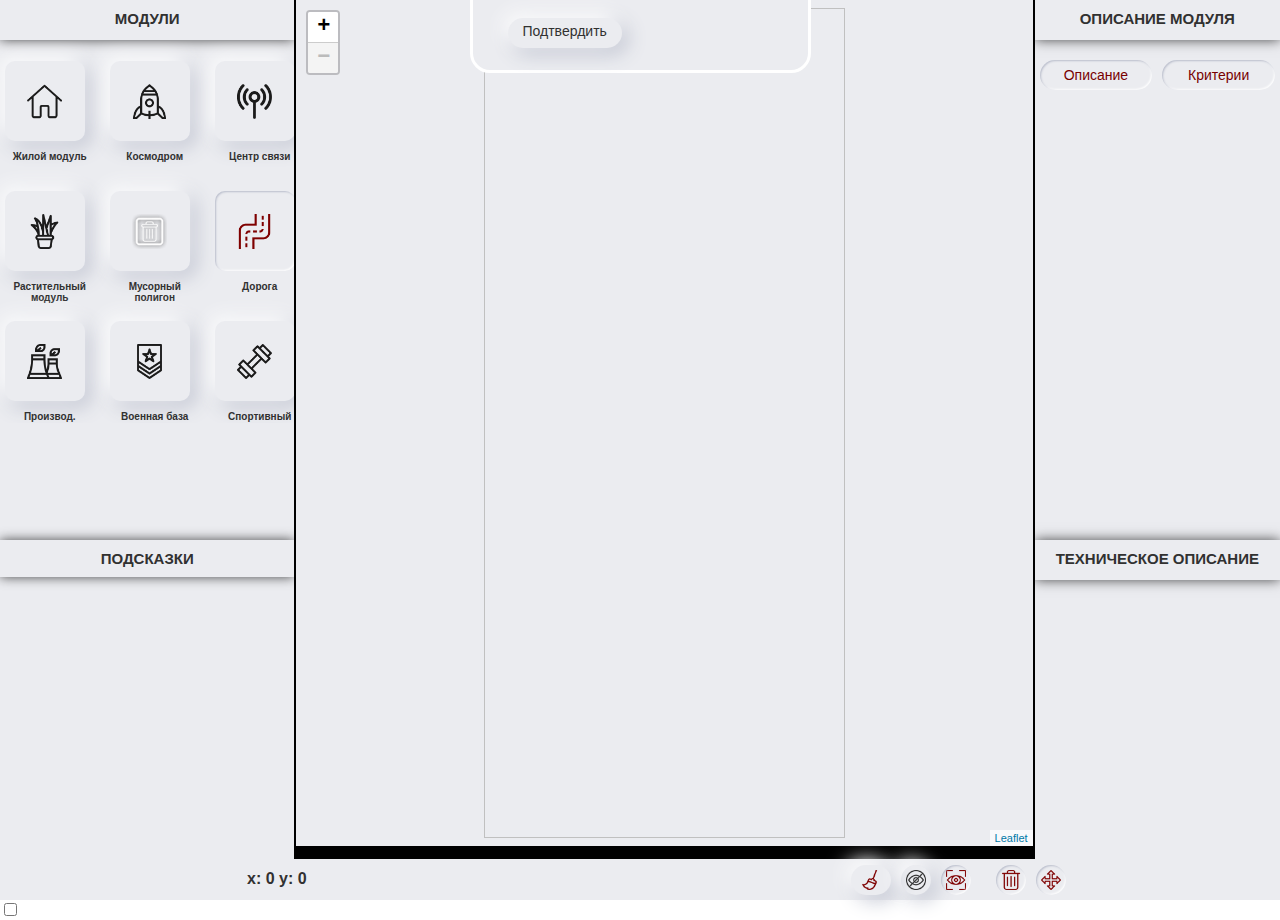
==== system/index.html @ 62ea885d "feat(25): design" ====
<!DOCTYPE html>
<html lang="en">
<head>
    <meta charset="UTF-8">
    <meta name="viewport" content="width=device-width, initial-scale=1.0">
    <title>Excelsior</title>
    <link rel="stylesheet" href="https://fonts.googleapis.com/css?family=Monoton&effect=neon">
    <link rel="stylesheet" href="style.css">
    <link rel="stylesheet" href="lib/leaflet.css"> <!-- css билблиотеки  -->
</head>
<body>
        <!-- Главный контейнер, в него будет обернуто все приложение  -->
        <div class="main_container" id="main_container">
             <!-- Контейнер управляющего блока -->
            <div class="control_panel_block">
                <div class="main_control_block">
                    <h1 class = 'title_block'>Модули</h1>
                    <div class="modules">
                        <div class="blocks_item">
                            
                            <div class='button_module'>
                                <div class="block_module" onclick="select_modul(0)">
                                    <img class = 'img_modul' src="img/модули/1.png">
                                </div>
                                <p class = 'name_module'>Жилой модуль</p>
                            </div>

                            <div class='button_module'>
                                <div class="block_module" onclick="select_modul(1)">
                                    <img class = 'img_modul' src="img/модули/2.png">
                                </div>
                                <p class = 'name_module'>Космодром</p>
                            </div>

                            <div class='button_module'>
                                <div class="block_module" onclick="select_modul(2)">
                                    <img class = 'img_modul' src="img/модули/3.png">
                                </div>
                                <p class = 'name_module'>Центр связи</p>
                            </div>
                        </div>

                        <div class="blocks_item">

                            <div class='button_module'>
                                <div class="block_module" onclick="select_modul(3)" >
                                    <img class = 'img_modul' src="img/модули/4.png">
                                </div>
                                <p class = 'name_module'>Растительный модуль</p>
                            </div>
                            
                            <div class='button_module'>
                                <div class="block_module" onclick="select_modul(4)">
                                    <img class = 'img_modul' src="img/модули/5.png">
                                </div>
                                <p class = 'name_module'>Мусорный полигон</p>
                            </div>

                            <div class='button_module'>
                                <div class="block_block">
                                    <img class = 'block_img_modul' src="img/модули/6.png">
                                </div>
                                <p class = 'name_module'>Дорога</p>
                            </div>

                        </div>

                        <div class="blocks_item">

                            <div class='button_module'>
                                <div class="block_module" onclick="select_modul(6)">
                                    <img class = 'img_modul' src="img/модули/7.png">
                                </div>
                                <p class = 'name_module'>Производ. предприятие</p>
                            </div>

                            <div class='button_module'>
                                <div class="block_module" onclick="select_modul(7)" >
                                    <img class = 'img_modul' src="img/модули/8.png">
                                </div>
                                <p class = 'name_module'>Военная база</p>
                            </div>

                            <div class='button_module'>
                                <div class="block_module" onclick="select_modul(8)">
                                    <img class = 'img_modul' src="img/модули/9.png">
                                </div>
                                <p class = 'name_module'>Спортивный модуль</p>
                            </div>

                        </div>

                        <div class="blocks_item">

                            <div class='button_module'>
                                <div class="block_module" onclick="select_modul(9)">
                                    <img class = 'img_modul' src="img/модули/10.png">              
                                </div>
                                <p class = 'name_module'> Администр.  модуль</p>  
                            </div>

                            <div class='button_module'>
                                <div class="block_module" onclick="select_modul(10)">
                                    <img class = 'img_modul' src="img/модули/11.png">
                                </div>
                                <p class = 'name_module'>Солнечные электростанции</p>
                            </div>

                            <div class='button_module'>
                                <div class="block_module" onclick="select_modul(11)" >
                                    <img class = 'img_modul' src="img/модули/12.png">
                                </div>
                                <p class = 'name_module'>Ремонтная мастерская</p>
                            </div>

                        </div>

                        <div class="blocks_item">

                            <div class='button_module'>
                                <div class="block_module" onclick="select_modul(12)">
                                    <img class = 'img_modul' src="img/модули/13.png">
                                </div>
                                <p class = 'name_module'>Досуговое учреждение</p>
                            </div>

                            <div class='button_module'>
                                <div class="block_block">
                                    <img class = 'block_img_modul' src="img/модули/14.png">
                                </div>
                                <p class = 'name_module'>Карьер</p>
                            </div>

                            <div class='button_module'>
                                <div class="block_module" onclick="select_modul(14)">
                                    <img class = 'img_modul' src="img/модули/15.png">
                                </div>
                                <p class = 'name_module'> Медицинский модуль</p>
                            </div>

                        </div>

                        <div class="blocks_item">

                            <div class='button_module'>
                                <div class="block_module" onclick="select_modul(15)">
                                    <img class = 'img_modul' src="img/модули/16.png">
                                </div>
                                <p class = 'name_module'>Образовательный модуль</p>
                            </div>

                        </div>
                         
                    </div>
                </div>
                <div class="sub_control_block">
                    <h1 class = 'title_block'>Подсказки</h1>
                    <div class="content_sub_control_block">
                        <p id="notices"></p>
                    </div>
                </div>
            </div>
            <!-- Контейнер карты -->
            <div id='obj'></div>
            <div id="map"  onmousemove="getPosition()">
            </div>

             <!-- Контейнер информационного блока -->
            <div class="info_panel_block">
                <div class="main_info_block">
                    <h1 class = 'title_block'>Описание модуля</h1>
                    <!-- Вкладки -->
                    <div class="conteiner">
                        <div class="tab">
                            <button id="tablinks1" class = 'tablinks_active' onclick="tab('one_tab')">Описание</button>
                            <button id="tablinks2" class = 'tablinks_active' onclick="tab('two_tab')">Критерии</button>
                        </div>

                        <!-- Контейнеры вкладок -->  
                        <div id="one_tab" class="tabcontent"></div>
                        
                        <div id="two_tab" class="tabcontent"></div>
                    </div>
            
                </div>
                <div class="sub_info_block">
                    <h1 class = 'title_block'>Техническое описание</h1>
                    <div id = 'content_teh_description'></div>
                </div>
            </div>
            <!--Координаты  -->
    <div class="coords_container">
        <div class="coords_block">
            <p class="coords_item" id="coords_item">
                x: 0 y: 0
            </p>
            <div class = "panel_button">
                <button class = 'button button_clean' onclick="check_moduls()"></button>
                <button id ="button_hide" class = 'button_active' onclick="show_hide('hide')"></button>
                <button id = "button_show" class = 'button_block' onclick="show_hide('show')"></button>
                <div id = "button_to_marker">
                    <button id ="button_delete_modul" class="buttonDMA"></button>
                    <button id = "button_move_modul" class="buttonDMA"></button>
                </div>
            </div>
        </div>
    </div>
</div>

<!-- МОДАЛЬНЫЕ ОКНА -->

<!-- модальное окно на кнопку отчистить -->
<a href="#clean" id='clean_modal'></a>
<div class="modal_windows" id = 'clean' >
</div>

<input type='checkbox' id='checkbox_content_modal_windows'>
<div class="content_modal_windows">
    <p>Вы действительно хотите отчистить все?</p>
      <a href="#"><button class="button" onclick="clean_markers()">Подтвердить</button></a>
      <a href="#" id = 'cancellation_SMW'><button class="button button_close"  onclick="cancellation_SMW(2)"></button></a>
  </div>

<!-- модальное окно на поставить модуль -->
<a href="#select_MW" id='select_modul'></a>
<div class="modal_windows" id = 'select_MW' >
</div>
<input type='checkbox' id='checkbox_mess_SMW'>
<div id="mess_SMW">
    <p class="text_mess_SMW" id ="text_MSMW" ></p>
    <a href="#" id = 'cancellation_SMW'><button class="button button_close" onclick="cancellation_SMW(1)"></button></a>
</div>

<!-- модальное окно на ошибку поставки модуля -->
<input type='checkbox' id='error_put_modul'>
<div id="mess_error_PM">
    <p class="text_mess_SMW" id ="text_error_MSMW"></p>
</div>



    <!-- Подключение скриптов библиотеки (путь скриптов заменить на свой)  -->
    <script language="JavaScript" src="lib/leaflet.js"></script>
    <script language="JavaScript" src="lib/fg.js"></script>
    <!-- Подключение скрипта кнопок модулей  -->
    <script language="JavaScript" src ="js/modules.js"></script>
    <!-- Подключение карты  -->
    <script language="JavaScript" src = "js/include_map.js"></script>
    <!-- Подключение данных модулей  -->
    <script language="JavaScript" src = "js/data.js"></script>
    <!-- Подключение кнопок панели  -->
    <script language="JavaScript" src="js/buttons.js"></script>
    <!-- Подключение функции проверки координатов модуля  -->
    <script language="JavaScript" src="js/check_module_coor.js"></script>

</body>
</html>
---- system/style.css ----
@import url('https://fonts.googleapis.com/css2?family=Open+Sans:wght@300;400;600;700;800&display=swap');
body{
    margin: 0;
    padding: 0;
    overflow: hidden;
}
p
{
    font-family: 'Montserrat', sans-serif;
    color: #313131;
}
::-webkit-scrollbar {
    width: 7px;
}
::-webkit-scrollbar-thumb {
    background-color:#EBECF0;
    box-shadow: -5px -5px 20px #fff,  5px 5px 20px #BABECC;
    border: solid 0.1px rgba(0, 0, 0, 0.089);
}
.main_container{
    overflow: hidden;
    height: 100vh;
    width: 100%;
    background-color:#000000;
    display: flex;

}
.main_control_block, .main_info_block
{
    height: 60vh;
}

.main_control_block, .main_info_block, .sub_info_block, .sub_control_block
{
    width: 100%;
    background-size: cover;
    background: #EBECF0;
}

.control_panel_block{
    height: 94vh;
    width: 23%;
}


#map{
    z-index: 3;
    margin-left: 2px;
    margin-right: 2px;
    height: 94vh;
    width: 60%;
    background-size: cover;
    background-color: #EBECF0;
}

.info_panel_block{
    height: 94vh;
    width: 20%;
}

.sub_info_block
{
    height: 40vh;
}

.title_block{
    font-family: 'Montserrat', sans-serif;
    display: flex;
    flex-direction: column;
    margin: 0px 0px 0px 0px;
    color: #313131;
    width: 100%;
    height: 30px;
    padding-top: 10px;
    text-transform: uppercase;
    font-size: 15px;
    text-align: center;
    background-color: #EBECF0;
    box-shadow: 0px 0px 12px 0px rgba(0,0,0,0.7);
    list-style-type: none;
}


.modules{ 
    display: flex;
    flex-direction: row;
    flex-wrap: wrap;
    justify-content: center;
    width: 100%;
    overflow-x: hidden;
    height: 362px;
    padding-top: 20px;
    margin-top: 1px;
}

.sub_control_block
{
    display: flex;
    flex-direction: column;
    height: 40vh;
}
.content_sub_control_block{
    overflow-x: hidden;
    height: 40vh;
}

.blocks_item{
    width: 100%;
    height: 110px;
    display: flex;
    flex-direction: row;
    justify-content: center;
    align-items: center;
    margin-bottom: 20px;
}

.button_module
{
    display: flex;
    flex-direction: column;
    margin-left: 15px;
}

.block_block,.block_module{
    display: flex;
    flex-direction: column;
    justify-content: center;
    align-items: center;
    height: 80px;
    width: 80px;
    outline: none;
    margin-top: 10px;
    margin-bottom: 10px;
    border: 0;
    outline: 0;
    border-radius: 10px;
    background-color:#EBECF0;
    transition: all 0.2s ease-in-out;
    cursor: pointer;
}

.block_module, .tab_image, .tablinks_block, .button, .button_active, .buttonMA
{
    box-shadow: -5px -5px 20px #fff,  5px 5px 20px #BABECC;
}
.block_module:hover, .tablinks_block:hover , .button:hover, .button_active:hover, .buttonMA:hover
{
    box-shadow: -2px -2px 5px #fff, 2px 2px 5px #BABECC;
}
.block_module:active, .button:active, .block_block, .tablinks_active,#mess_error_PM, #mess_SMW, .button_block,.buttonDMA,.buttonMA:active
{
    box-shadow: inset 1px 1px 2px #BABECC, inset -1px -1px 2px #fff;
}
.block_module:hover .img_modul,.block_module:active .img_modul{
    filter: grayscale(0%);
    -webkit-filter: grayscale(0%); 
}
.img_modul{
    filter: grayscale(100%);
    -webkit-filter: grayscale(100%); 
}
.block_img_modul, .img_modul
{
    width: 35px;
}
.name_module{
    text-align: center;
    font-size: 10px;
    font-weight: 600;
    margin-top: 0px;
    margin-bottom: 0px;
    padding-left: 5px;
    padding-right: 5px;
    width: 80px;
    height: 30px;
}

.conteiner
{
    display: flex;
    flex-direction: column;
}
.tab {
    display: flex;
    flex-direction: row;
}

.tablinks_block:hover, .tablinks_active, .button:active, .button:hover
{
    color:#780000;
}

.tab > button {
    border-radius: 20px;
    background-color:#EBECF0;
    cursor: pointer;

    text-align: center;
    font-size: 14px;
    font-weight: 500;
    font-family: 'Montserrat', sans-serif;
    width: 50%;
    height: 30px;
    float: left;
    border: none;
    outline: none;
    margin: 20px 5px 0px 5px;
}


.tab_text
{
    margin-left: 25px;
    text-align: left;
    font-size: 15px;
}

#text_content_teh_description, #notices
{
    overflow-y:scroll;
    overflow-x:hidden;
    text-align: left;
    padding: 6px 14px 0px 35px;
    border-top: none;
    text-align: left;
    font-size: 15px;
    font-weight: 400;
    font-family: 'Montserrat', sans-serif;
    color: #313131;
}
.tabcontent{
    overflow-y:scroll;
    overflow-x:hidden;
    text-align: left;
    display: none;
    padding: 20px 12px;
    text-align: center;
    height: 302px;
}
.tab_image
{
    padding: 20px 20px 20px 20px;
    border-radius: 10px;
    height: 120px;
    width: 170px;
}


.coords_container{
    position: absolute;
    bottom: 0px;
    height: 10vh;
    width: 100%;
    display: flex;
    flex-direction: column;
    justify-content: flex-end;
    align-items: center;
    z-index: 5;
    margin: auto;
}
.coords_block{
    padding-top: 0px;
    height: 41px;
    width: 869px;
    margin-left: 43px;
    background-color: #EBECF0;
    display: flex;
    justify-content: space-between;
    align-items: center;
    
}
.coords_item{
    padding-top: 10px;
    padding-left: 20px;
    height: 30px;
    width: 400px;
    text-align: left;
    font-family: 'Montserrat', sans-serif;
    color: #313131;
    font-weight: 600;
}

.button, #button_show, #button_hide,#button_delete_modul, #button_move_modul
{
    border-radius: 20px;
    background-color:#EBECF0;
    cursor: pointer;
    font-size: 14px;
    font-weight: 500;
    font-family: 'Montserrat', sans-serif;
    color: #313131;
    height: 30px;
    float: left;
    border: none;
    outline: none;
    display: flex;
    margin-right: 10px;
    padding: 5px 15px 5px 15px;
    background-color: #EBECF0;
}

.button_clean
{
    width: 40px;
    background: url('img/иконки/clean.png') no-repeat center;
    background-size: 20px 20px;
    background-color: #EBECF0;
}

#button_show
{
    background: url('img/иконки/show.png') no-repeat center;
    background-size: 20px 20px;
}

#button_hide
{
    background: url('img/иконки/hide_black.png') no-repeat center;
    background-size: 20px 20px;
}

#button_delete_modul
{
    background: url('img/иконки/delete.png') no-repeat center;
    background-size: 20px 20px;
}

#button_move_modul
{
    background: url('img/иконки/move.png') no-repeat center;
    background-size: 20px 20px;
}

.panel_button
{
    display: flex;
    flex-direction: row;
    margin-right: 20px;
}
#button_to_marker
{
    margin-left: 15px;
}

.modal_windows 
{
    background: rgba(102, 102, 102, 0.5);
    width: 100%;
    height: 100%;
    position: absolute;
    top: 0;
    left: 0;
    display: none;
}
#clean
{
    z-index: 4;
}
#select_MW
{
    z-index: 2;
}

.content_modal_windows 
{
    width: 300px;
    height: 120px;
    text-align: left;
    padding-top: 20px;
    border: 3px solid white;
    border-radius: 20px;
    background-color: #EBECF0;
    position: absolute;
    top: -900px;
    right: 0;
    bottom: 0;
    left: 0;
    margin: auto;
    font-family: 'Montserrat', sans-serif;
    color: #313131;
    font-weight: 500;
    padding-left: 35px;
    display: block;
    z-index: 4;
    transition: top 0.5s cubic-bezier(0, 0, 1, 1) 0ms;
}

#checkbox_content_modal_windows:checked + .content_modal_windows
{
    top: 0px;
}

#mess_error_PM
{
    width: 240px;
    padding: 10px;
    position: absolute;
    top:-90px;
    right: 630px;
}
#error_put_modul,#checkbox_mess_SMW,.box-pointer-hidden, #checkbox_content_modal_window
{
    display: none;
}

.text_mess_SMW
{
    padding-left: 15px;
    font-weight: 500;
    width: 230px;
}

#mess_SMW, #mess_error_PM
{
    border-radius: 20px;
    z-index: 4;
    height: 60px;
    text-align: left;
    padding: 10px;
    background-color: #EBECF0;
    font-family: 'Montserrat', sans-serif;
    color: #313131;
    font-size: 12px;
    display: block;
    transition: top 0.5s cubic-bezier(0, 0, 1, 1) 0ms;
}

#mess_SMW
{
    width: 300px;
    position: absolute;
    top:-90px;
    right: 300px;
}
.button_close
{
    width: 15px;
    background: url('img/иконки/close.png') no-repeat center;
    background-size: 10px 10px;
    background-color: #EBECF0;
}

#checkbox_mess_SMW:checked +  #mess_SMW, #error_put_modul:checked +  #mess_error_PM{
    top: 10px;
} 

#cancellation_SMW
{
    position: absolute;
    right: 0px;
    top:7px;
}

.modal_windows:target 
{
    display: block;
}


.box-pointer {
    position: absolute;
    z-index: 4;
    width: 50px;
}

.btn_modul
{
    float: right;
}
---- system/lib/leaflet.css ----
/* required styles */

.leaflet-pane,
.leaflet-tile,
.leaflet-marker-icon,
.leaflet-marker-shadow,
.leaflet-tile-container,
.leaflet-pane > svg,
.leaflet-pane > canvas,
.leaflet-zoom-box,
.leaflet-image-layer,
.leaflet-layer {
	position: absolute;
	left: 0;
	top: 0;
	}
.leaflet-container {
	overflow: hidden;
	}
.leaflet-tile,
.leaflet-marker-icon,
.leaflet-marker-shadow {
	-webkit-user-select: none;
	   -moz-user-select: none;
	        user-select: none;
	  -webkit-user-drag: none;
	}
/* Prevents IE11 from highlighting tiles in blue */
.leaflet-tile::selection {
	background: transparent;
}
/* Safari renders non-retina tile on retina better with this, but Chrome is worse */
.leaflet-safari .leaflet-tile {
	image-rendering: -webkit-optimize-contrast;
	}
/* hack that prevents hw layers "stretching" when loading new tiles */
.leaflet-safari .leaflet-tile-container {
	width: 1600px;
	height: 1600px;
	-webkit-transform-origin: 0 0;
	}
.leaflet-marker-icon,
.leaflet-marker-shadow {
	display: block;
	}
/* .leaflet-container svg: reset svg max-width decleration shipped in Joomla! (joomla.org) 3.x */
/* .leaflet-container img: map is broken in FF if you have max-width: 100% on tiles */
.leaflet-container .leaflet-overlay-pane svg,
.leaflet-container .leaflet-marker-pane img,
.leaflet-container .leaflet-shadow-pane img,
.leaflet-container .leaflet-tile-pane img,
.leaflet-container img.leaflet-image-layer,
.leaflet-container .leaflet-tile {
	max-width: none !important;
	max-height: none !important;
	}

.leaflet-container.leaflet-touch-zoom {
	-ms-touch-action: pan-x pan-y;
	touch-action: pan-x pan-y;
	}
.leaflet-container.leaflet-touch-drag {
	-ms-touch-action: pinch-zoom;
	/* Fallback for FF which doesn't support pinch-zoom */
	touch-action: none;
	touch-action: pinch-zoom;
}
.leaflet-container.leaflet-touch-drag.leaflet-touch-zoom {
	-ms-touch-action: none;
	touch-action: none;
}
.leaflet-container {
	-webkit-tap-highlight-color: transparent;
}
.leaflet-container a {
	-webkit-tap-highlight-color: rgba(51, 181, 229, 0.4);
}
.leaflet-tile {
	filter: inherit;
	visibility: hidden;
	}
.leaflet-tile-loaded {
	visibility: inherit;
	}
.leaflet-zoom-box {
	width: 0;
	height: 0;
	-moz-box-sizing: border-box;
	     box-sizing: border-box;
	z-index: 800;
	}
/* workaround for https://bugzilla.mozilla.org/show_bug.cgi?id=888319 */
.leaflet-overlay-pane svg {
	-moz-user-select: none;
	}

.leaflet-pane         { z-index: 400; }

.leaflet-tile-pane    { z-index: 200; }
.leaflet-overlay-pane { z-index: 400; }
.leaflet-shadow-pane  { z-index: 500; }
.leaflet-marker-pane  { z-index: 600; }
.leaflet-tooltip-pane   { z-index: 650; }
.leaflet-popup-pane   { z-index: 700; }

.leaflet-map-pane canvas { z-index: 100; }
.leaflet-map-pane svg    { z-index: 200; }

.leaflet-vml-shape {
	width: 1px;
	height: 1px;
	}
.lvml {
	behavior: url(#default#VML);
	display: inline-block;
	position: absolute;
	}


/* control positioning */

.leaflet-control {
	position: relative;
	z-index: 800;
	pointer-events: visiblePainted; /* IE 9-10 doesn't have auto */
	pointer-events: auto;
	}
.leaflet-top,
.leaflet-bottom {
	position: absolute;
	z-index: 1000;
	pointer-events: none;
	}
.leaflet-top {
	top: 0;
	}
.leaflet-right {
	right: 0;
	}
.leaflet-bottom {
	bottom: 0;
	}
.leaflet-left {
	left: 0;
	}
.leaflet-control {
	float: left;
	clear: both;
	}
.leaflet-right .leaflet-control {
	float: right;
	}
.leaflet-top .leaflet-control {
	margin-top: 10px;
	}
.leaflet-bottom .leaflet-control {
	margin-bottom: 10px;
	}
.leaflet-left .leaflet-control {
	margin-left: 10px;
	}
.leaflet-right .leaflet-control {
	margin-right: 10px;
	}


/* zoom and fade animations */

.leaflet-fade-anim .leaflet-tile {
	will-change: opacity;
	}
.leaflet-fade-anim .leaflet-popup {
	opacity: 0;
	-webkit-transition: opacity 0.2s linear;
	   -moz-transition: opacity 0.2s linear;
	        transition: opacity 0.2s linear;
	}
.leaflet-fade-anim .leaflet-map-pane .leaflet-popup {
	opacity: 1;
	}
.leaflet-zoom-animated {
	-webkit-transform-origin: 0 0;
	    -ms-transform-origin: 0 0;
	        transform-origin: 0 0;
	}
.leaflet-zoom-anim .leaflet-zoom-animated {
	will-change: transform;
	}
.leaflet-zoom-anim .leaflet-zoom-animated {
	-webkit-transition: -webkit-transform 0.25s cubic-bezier(0,0,0.25,1);
	   -moz-transition:    -moz-transform 0.25s cubic-bezier(0,0,0.25,1);
	        transition:         transform 0.25s cubic-bezier(0,0,0.25,1);
	}
.leaflet-zoom-anim .leaflet-tile,
.leaflet-pan-anim .leaflet-tile {
	-webkit-transition: none;
	   -moz-transition: none;
	        transition: none;
	}

.leaflet-zoom-anim .leaflet-zoom-hide {
	visibility: hidden;
	}


/* cursors */

.leaflet-interactive {
	cursor: pointer;
	}
.leaflet-grab {
	cursor: -webkit-grab;
	cursor:    -moz-grab;
	cursor:         grab;
	}
.leaflet-crosshair,
.leaflet-crosshair .leaflet-interactive {
	cursor: crosshair;
	}
.leaflet-popup-pane,
.leaflet-control {
	cursor: auto;
	}
.leaflet-dragging .leaflet-grab,
.leaflet-dragging .leaflet-grab .leaflet-interactive,
.leaflet-dragging .leaflet-marker-draggable {
	cursor: move;
	cursor: -webkit-grabbing;
	cursor:    -moz-grabbing;
	cursor:         grabbing;
	}

/* marker & overlays interactivity */
.leaflet-marker-icon,
.leaflet-marker-shadow,
.leaflet-image-layer,
.leaflet-pane > svg path,
.leaflet-tile-container {
	pointer-events: none;
	}

.leaflet-marker-icon.leaflet-interactive,
.leaflet-image-layer.leaflet-interactive,
.leaflet-pane > svg path.leaflet-interactive,
svg.leaflet-image-layer.leaflet-interactive path {
	pointer-events: visiblePainted; /* IE 9-10 doesn't have auto */
	pointer-events: auto;
	}

/* visual tweaks */

.leaflet-container {
	background: #ddd;
	outline: 0;
	}
.leaflet-container a {
	color: #0078A8;
	}
.leaflet-container a.leaflet-active {
	outline: 2px solid orange;
	}
.leaflet-zoom-box {
	border: 2px dotted #38f;
	background: rgba(255,255,255,0.5);
	}


/* general typography */
.leaflet-container {
	font: 12px/1.5 "Helvetica Neue", Arial, Helvetica, sans-serif;
	}


/* general toolbar styles */

.leaflet-bar {
	box-shadow: 0 1px 5px rgba(0,0,0,0.65);
	border-radius: 4px;
	}
.leaflet-bar a,
.leaflet-bar a:hover {
	background-color: #fff;
	border-bottom: 1px solid #ccc;
	width: 26px;
	height: 26px;
	line-height: 26px;
	display: block;
	text-align: center;
	text-decoration: none;
	color: black;
	}
.leaflet-bar a,
.leaflet-control-layers-toggle {
	background-position: 50% 50%;
	background-repeat: no-repeat;
	display: block;
	}
.leaflet-bar a:hover {
	background-color: #f4f4f4;
	}
.leaflet-bar a:first-child {
	border-top-left-radius: 4px;
	border-top-right-radius: 4px;
	}
.leaflet-bar a:last-child {
	border-bottom-left-radius: 4px;
	border-bottom-right-radius: 4px;
	border-bottom: none;
	}
.leaflet-bar a.leaflet-disabled {
	cursor: default;
	background-color: #f4f4f4;
	color: #bbb;
	}

.leaflet-touch .leaflet-bar a {
	width: 30px;
	height: 30px;
	line-height: 30px;
	}
.leaflet-touch .leaflet-bar a:first-child {
	border-top-left-radius: 2px;
	border-top-right-radius: 2px;
	}
.leaflet-touch .leaflet-bar a:last-child {
	border-bottom-left-radius: 2px;
	border-bottom-right-radius: 2px;
	}

/* zoom control */

.leaflet-control-zoom-in,
.leaflet-control-zoom-out {
	font: bold 18px 'Lucida Console', Monaco, monospace;
	text-indent: 1px;
	}

.leaflet-touch .leaflet-control-zoom-in, .leaflet-touch .leaflet-control-zoom-out  {
	font-size: 22px;
	}


/* layers control */

.leaflet-control-layers {
	box-shadow: 0 1px 5px rgba(0,0,0,0.4);
	background: #fff;
	border-radius: 5px;
	}
.leaflet-control-layers-toggle {
	background-image: url(images/layers.png);
	width: 36px;
	height: 36px;
	}
.leaflet-retina .leaflet-control-layers-toggle {
	background-image: url(images/layers-2x.png);
	background-size: 26px 26px;
	}
.leaflet-touch .leaflet-control-layers-toggle {
	width: 44px;
	height: 44px;
	}
.leaflet-control-layers .leaflet-control-layers-list,
.leaflet-control-layers-expanded .leaflet-control-layers-toggle {
	display: none;
	}
.leaflet-control-layers-expanded .leaflet-control-layers-list {
	display: block;
	position: relative;
	}
.leaflet-control-layers-expanded {
	padding: 6px 10px 6px 6px;
	color: #333;
	background: #fff;
	}
.leaflet-control-layers-scrollbar {
	overflow-y: scroll;
	overflow-x: hidden;
	padding-right: 5px;
	}
.leaflet-control-layers-selector {
	margin-top: 2px;
	position: relative;
	top: 1px;
	}
.leaflet-control-layers label {
	display: block;
	}
.leaflet-control-layers-separator {
	height: 0;
	border-top: 1px solid #ddd;
	margin: 5px -10px 5px -6px;
	}

/* Default icon URLs */
.leaflet-default-icon-path {
	background-image: url(images/marker-icon.png);
	}


/* attribution and scale controls */

.leaflet-container .leaflet-control-attribution {
	background: #fff;
	background: rgba(255, 255, 255, 0.7);
	margin: 0;
	}
.leaflet-control-attribution,
.leaflet-control-scale-line {
	padding: 0 5px;
	color: #333;
	}
.leaflet-control-attribution a {
	text-decoration: none;
	}
.leaflet-control-attribution a:hover {
	text-decoration: underline;
	}
.leaflet-container .leaflet-control-attribution,
.leaflet-container .leaflet-control-scale {
	font-size: 11px;
	}
.leaflet-left .leaflet-control-scale {
	margin-left: 5px;
	}
.leaflet-bottom .leaflet-control-scale {
	margin-bottom: 5px;
	}
.leaflet-control-scale-line {
	border: 2px solid #777;
	border-top: none;
	line-height: 1.1;
	padding: 2px 5px 1px;
	font-size: 11px;
	white-space: nowrap;
	overflow: hidden;
	-moz-box-sizing: border-box;
	     box-sizing: border-box;

	background: #fff;
	background: rgba(255, 255, 255, 0.5);
	}
.leaflet-control-scale-line:not(:first-child) {
	border-top: 2px solid #777;
	border-bottom: none;
	margin-top: -2px;
	}
.leaflet-control-scale-line:not(:first-child):not(:last-child) {
	border-bottom: 2px solid #777;
	}

.leaflet-touch .leaflet-control-attribution,
.leaflet-touch .leaflet-control-layers,
.leaflet-touch .leaflet-bar {
	box-shadow: none;
	}
.leaflet-touch .leaflet-control-layers,
.leaflet-touch .leaflet-bar {
	border: 2px solid rgba(0,0,0,0.2);
	background-clip: padding-box;
	}


/* popup */

.leaflet-popup {
	position: absolute;
	text-align: center;
	margin-bottom: 20px;
	}
.leaflet-popup-content-wrapper {
	padding: 1px;
	text-align: left;
	border-radius: 12px;
	}
.leaflet-popup-content {
	margin: 13px 19px;
	line-height: 1.4;
	}
.leaflet-popup-content p {
	margin: 18px 0;
	}
.leaflet-popup-tip-container {
	width: 40px;
	height: 20px;
	position: absolute;
	left: 50%;
	margin-left: -20px;
	overflow: hidden;
	pointer-events: none;
	}
.leaflet-popup-tip {
	width: 17px;
	height: 17px;
	padding: 1px;

	margin: -10px auto 0;

	-webkit-transform: rotate(45deg);
	   -moz-transform: rotate(45deg);
	    -ms-transform: rotate(45deg);
	        transform: rotate(45deg);
	}
.leaflet-popup-content-wrapper,
.leaflet-popup-tip {
	background: white;
	color: #333;
	box-shadow: 0 3px 14px rgba(0,0,0,0.4);
	}
.leaflet-container a.leaflet-popup-close-button {
	position: absolute;
	top: 0;
	right: 0;
	padding: 4px 4px 0 0;
	border: none;
	text-align: center;
	width: 18px;
	height: 14px;
	font: 16px/14px Tahoma, Verdana, sans-serif;
	color: #c3c3c3;
	text-decoration: none;
	font-weight: bold;
	background: transparent;
	}
.leaflet-container a.leaflet-popup-close-button:hover {
	color: #999;
	}
.leaflet-popup-scrolled {
	overflow: auto;
	border-bottom: 1px solid #ddd;
	border-top: 1px solid #ddd;
	}

.leaflet-oldie .leaflet-popup-content-wrapper {
	-ms-zoom: 1;
	}
.leaflet-oldie .leaflet-popup-tip {
	width: 24px;
	margin: 0 auto;

	-ms-filter: "progid:DXImageTransform.Microsoft.Matrix(M11=0.70710678, M12=0.70710678, M21=-0.70710678, M22=0.70710678)";
	filter: progid:DXImageTransform.Microsoft.Matrix(M11=0.70710678, M12=0.70710678, M21=-0.70710678, M22=0.70710678);
	}
.leaflet-oldie .leaflet-popup-tip-container {
	margin-top: -1px;
	}

.leaflet-oldie .leaflet-control-zoom,
.leaflet-oldie .leaflet-control-layers,
.leaflet-oldie .leaflet-popup-content-wrapper,
.leaflet-oldie .leaflet-popup-tip {
	border: 1px solid #999;
	}


/* div icon */

.leaflet-div-icon {
	background: #fff;
	border: 1px solid #666;
	}


/* Tooltip */
/* Base styles for the element that has a tooltip */
.leaflet-tooltip {
	position: absolute;
	padding: 6px;
	background-color: #fff;
	border: 1px solid #fff;
	border-radius: 3px;
	color: #222;
	white-space: nowrap;
	-webkit-user-select: none;
	-moz-user-select: none;
	-ms-user-select: none;
	user-select: none;
	pointer-events: none;
	box-shadow: 0 1px 3px rgba(0,0,0,0.4);
	}
.leaflet-tooltip.leaflet-clickable {
	cursor: pointer;
	pointer-events: auto;
	}
.leaflet-tooltip-top:before,
.leaflet-tooltip-bottom:before,
.leaflet-tooltip-left:before,
.leaflet-tooltip-right:before {
	position: absolute;
	pointer-events: none;
	border: 6px solid transparent;
	background: transparent;
	content: "";
	}

/* Directions */

.leaflet-tooltip-bottom {
	margin-top: 6px;
}
.leaflet-tooltip-top {
	margin-top: -6px;
}
.leaflet-tooltip-bottom:before,
.leaflet-tooltip-top:before {
	left: 50%;
	margin-left: -6px;
	}
.leaflet-tooltip-top:before {
	bottom: 0;
	margin-bottom: -12px;
	border-top-color: #fff;
	}
.leaflet-tooltip-bottom:before {
	top: 0;
	margin-top: -12px;
	margin-left: -6px;
	border-bottom-color: #fff;
	}
.leaflet-tooltip-left {
	margin-left: -6px;
}
.leaflet-tooltip-right {
	margin-left: 6px;
}
.leaflet-tooltip-left:before,
.leaflet-tooltip-right:before {
	top: 50%;
	margin-top: -6px;
	}
.leaflet-tooltip-left:before {
	right: 0;
	margin-right: -12px;
	border-left-color: #fff;
	}
.leaflet-tooltip-right:before {
	left: 0;
	margin-left: -12px;
	border-right-color: #fff;
	}
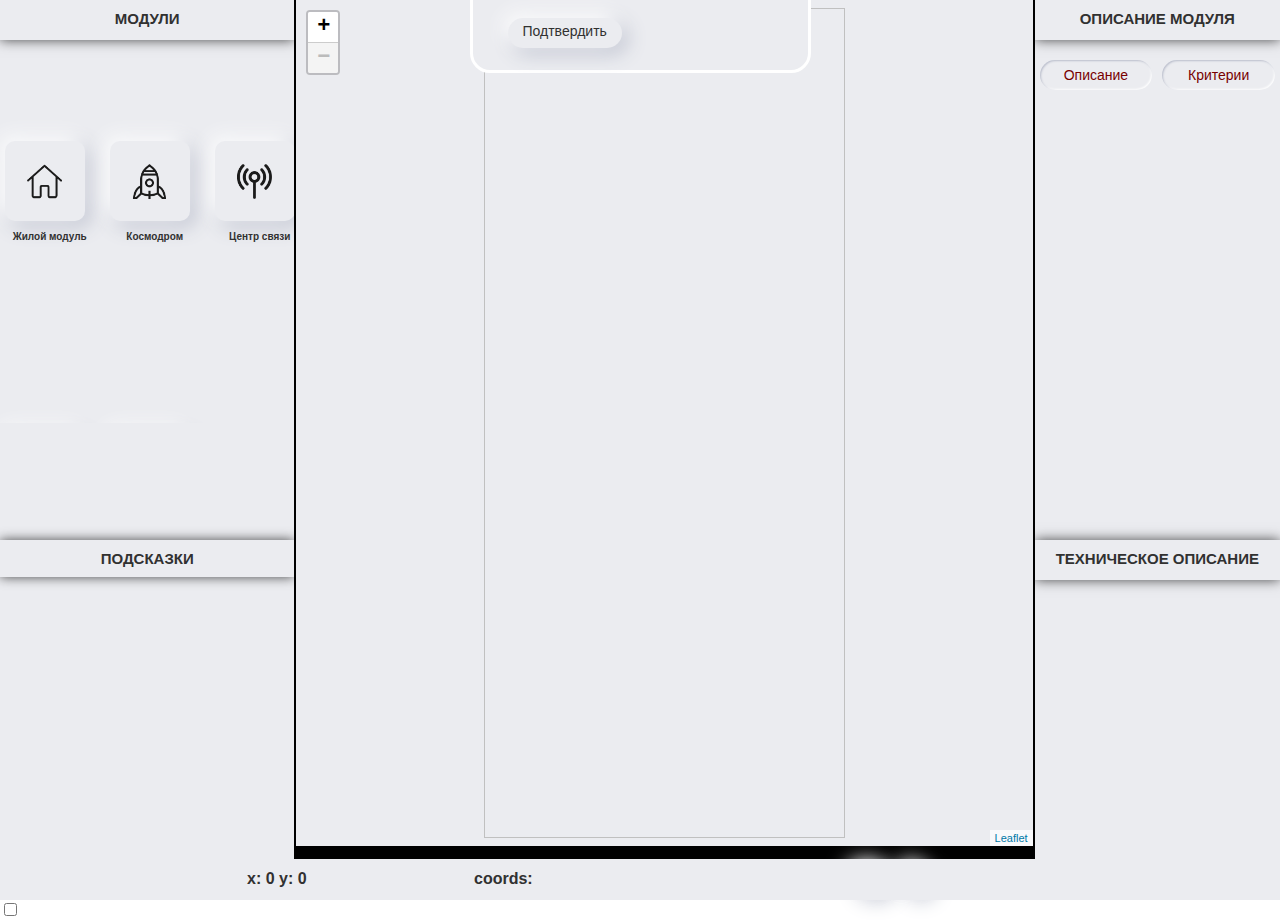
==== commit dc258ae7: "Merge feat25_prototype." ====
--- a/system/index.html
+++ b/system/index.html
@@ -181,7 +181,6 @@
                         
                         <div id="two_tab" class="tabcontent"></div>
                     </div>
-            
                 </div>
                 <div class="sub_info_block">
                     <h1 class = 'title_block'>Техническое описание</h1>
@@ -203,6 +202,14 @@
                     <button id = "button_move_modul" class="buttonDMA"></button>
                 </div>
             </div>
+            <!--Координаты  -->
+    <div class="coords_container">
+        <div class="coords_block">
+            <p class="coords_item" id="coords_item">
+                coords: 
+            </p>
+        </div>
+    </div>
         </div>
     </div>
 </div>
@@ -252,6 +259,5 @@
     <script language="JavaScript" src="js/buttons.js"></script>
     <!-- Подключение функции проверки координатов модуля  -->
     <script language="JavaScript" src="js/check_module_coor.js"></script>
-
 </body>
 </html>--- a/system/style.css
+++ b/system/style.css
@@ -41,7 +41,6 @@
     height: 94vh;
     width: 23%;
 }
-
 
 #map{
     z-index: 3;
@@ -52,10 +51,10 @@
     background-size: cover;
     background-color: #EBECF0;
 }
-
 .info_panel_block{
     height: 94vh;
     width: 20%;
+    border-radius: 30px;
 }
 
 .sub_info_block
@@ -138,6 +137,15 @@
     transition: all 0.2s ease-in-out;
     cursor: pointer;
 }
+.blocks_item{
+    width: 100%;
+    height: 30vh;
+    display: flex;
+    flex-direction: row;
+    justify-content: center;
+    align-items: center;
+}
+
 
 .block_module, .tab_image, .tablinks_block, .button, .button_active, .buttonMA
 {
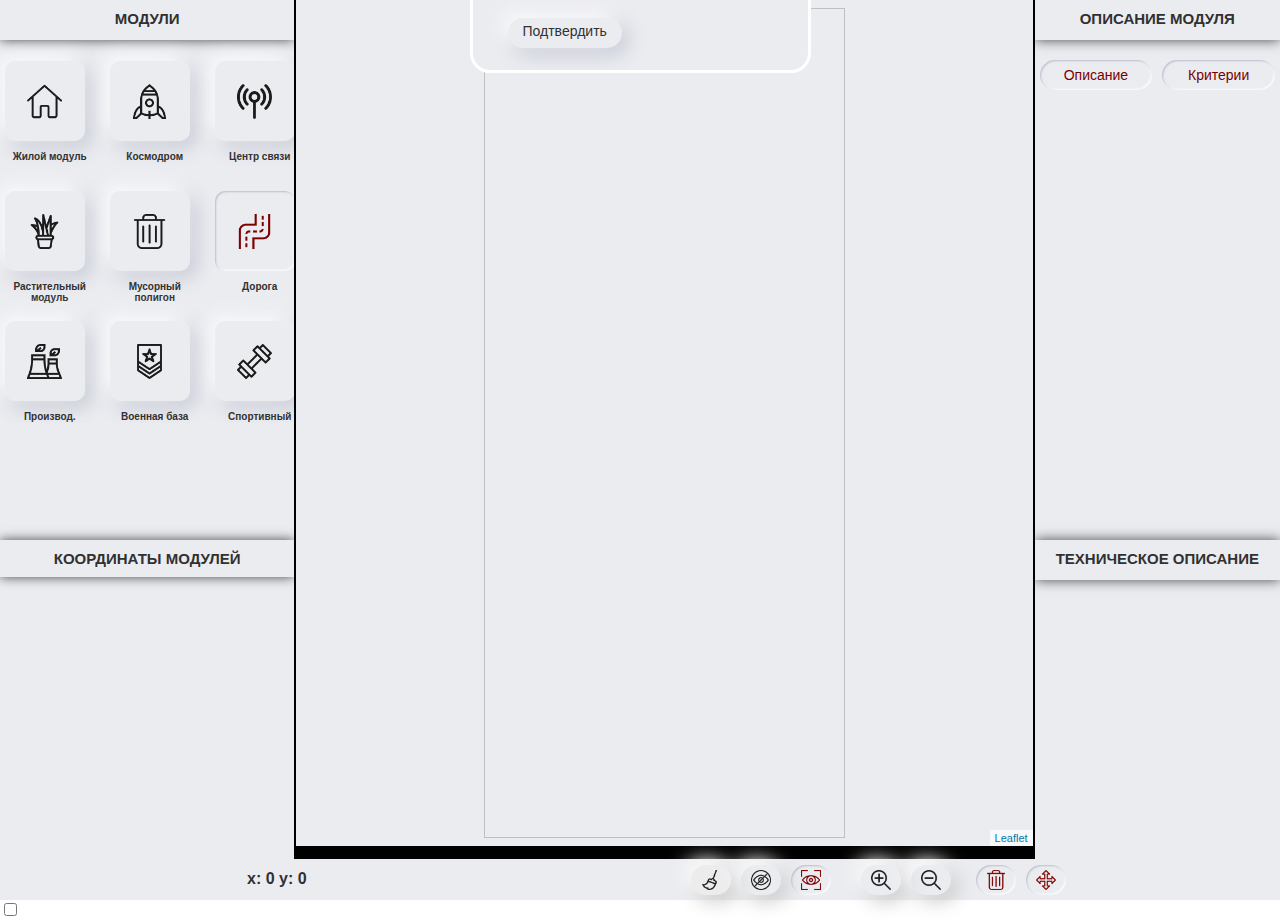
==== commit 3fc8d4e1: "hotfix" ====
--- a/system/index.html
+++ b/system/index.html
@@ -154,7 +154,7 @@
                     </div>
                 </div>
                 <div class="sub_control_block">
-                    <h1 class = 'title_block'>Подсказки</h1>
+                    <h1 class = 'title_block'>Координаты модулей</h1>
                     <div class="content_sub_control_block">
                         <p id="notices"></p>
                     </div>
@@ -181,6 +181,7 @@
                         
                         <div id="two_tab" class="tabcontent"></div>
                     </div>
+            
                 </div>
                 <div class="sub_info_block">
                     <h1 class = 'title_block'>Техническое описание</h1>
@@ -194,22 +195,18 @@
                 x: 0 y: 0
             </p>
             <div class = "panel_button">
-                <button class = 'button button_clean' onclick="check_moduls()"></button>
-                <button id ="button_hide" class = 'button_active' onclick="show_hide('hide')"></button>
-                <button id = "button_show" class = 'button_block' onclick="show_hide('show')"></button>
+                <button class = 'button button_clean' onclick="check_moduls()" title="Очистить"></button>
+                <button id ="button_hide" class = 'button_active' onclick="show_hide('hide')" title="Скрыть"></button>
+                <button id = "button_show" class = 'button_block' onclick="show_hide('show')" title ="Показать"></button>
+                <div class="button_zoom">
+                    <button class = 'button button_zoom_in' onclick="zoom('in')" title ="Приблизить"></button>
+                    <button class = 'button button_zoom_out' onclick="zoom('out')" title ="Отдалить"></button>
+                </div>
                 <div id = "button_to_marker">
-                    <button id ="button_delete_modul" class="buttonDMA"></button>
-                    <button id = "button_move_modul" class="buttonDMA"></button>
-                </div>
-            </div>
-            <!--Координаты  -->
-    <div class="coords_container">
-        <div class="coords_block">
-            <p class="coords_item" id="coords_item">
-                coords: 
-            </p>
-        </div>
-    </div>
+                    <button id ="button_delete_modul" class="buttonDMA" title="Удалить"></button>
+                    <button id = "button_move_modul" class="buttonDMA" title="Переместить"></button>
+                </div>
+            </div>
         </div>
     </div>
 </div>
@@ -259,5 +256,6 @@
     <script language="JavaScript" src="js/buttons.js"></script>
     <!-- Подключение функции проверки координатов модуля  -->
     <script language="JavaScript" src="js/check_module_coor.js"></script>
+
 </body>
 </html>--- a/system/style.css
+++ b/system/style.css
@@ -42,6 +42,10 @@
     width: 23%;
 }
 
+.button_zoom
+{
+    margin-left: 20px;
+}
 #map{
     z-index: 3;
     margin-left: 2px;
@@ -51,10 +55,10 @@
     background-size: cover;
     background-color: #EBECF0;
 }
+
 .info_panel_block{
     height: 94vh;
     width: 20%;
-    border-radius: 30px;
 }
 
 .sub_info_block
@@ -137,15 +141,6 @@
     transition: all 0.2s ease-in-out;
     cursor: pointer;
 }
-.blocks_item{
-    width: 100%;
-    height: 30vh;
-    display: flex;
-    flex-direction: row;
-    justify-content: center;
-    align-items: center;
-}
-
 
 .block_module, .tab_image, .tablinks_block, .button, .button_active, .buttonMA
 {
@@ -159,11 +154,15 @@
 {
     box-shadow: inset 1px 1px 2px #BABECC, inset -1px -1px 2px #fff;
 }
-.block_module:hover .img_modul,.block_module:active .img_modul{
+.block_module:hover .img_modul,.block_module:active .img_modul,.button_clean:hover,.button_clean:active,
+.buttonDMA,.buttonMA:active,.buttonMA:hover, .button_zoom_in:hover,.button_zoom_in:active,.button_zoom_out:active,.button_zoom_out:hover,
+.button_block
+{
     filter: grayscale(0%);
     -webkit-filter: grayscale(0%); 
 }
-.img_modul{
+.img_modul,.button_clean,.buttonMA, .button_zoom_in, .button_zoom_out,.button_active
+{
     filter: grayscale(100%);
     -webkit-filter: grayscale(100%); 
 }
@@ -317,25 +316,43 @@
 
 #button_show
 {
+    width: 40px;
     background: url('img/иконки/show.png') no-repeat center;
     background-size: 20px 20px;
 }
 
 #button_hide
 {
-    background: url('img/иконки/hide_black.png') no-repeat center;
+    width: 40px;
+    background: url('img/иконки/hide.png') no-repeat center;
     background-size: 20px 20px;
 }
 
 #button_delete_modul
 {
+    width: 40px;
     background: url('img/иконки/delete.png') no-repeat center;
     background-size: 20px 20px;
 }
 
 #button_move_modul
 {
+    width: 40px;
     background: url('img/иконки/move.png') no-repeat center;
+    background-size: 20px 20px;
+}
+
+.button_zoom_in
+{
+    width: 40px;
+    background: url('img/иконки/zoom_in.png') no-repeat center;
+    background-size: 20px 20px;
+}
+
+.button_zoom_out
+{
+    width: 40px;
+    background: url('img/иконки/zoom_out.png') no-repeat center;
     background-size: 20px 20px;
 }
 
@@ -367,6 +384,11 @@
 #select_MW
 {
     z-index: 2;
+}
+
+.leaflet-control-layers
+{
+    display: none;
 }
 
 .content_modal_windows 
@@ -406,7 +428,7 @@
     top:-90px;
     right: 630px;
 }
-#error_put_modul,#checkbox_mess_SMW,.box-pointer-hidden, #checkbox_content_modal_window
+#error_put_modul,#checkbox_mess_SMW,.box-pointer-hidden, #checkbox_content_modal_window,.leaflet-control-zoom
 {
     display: none;
 }
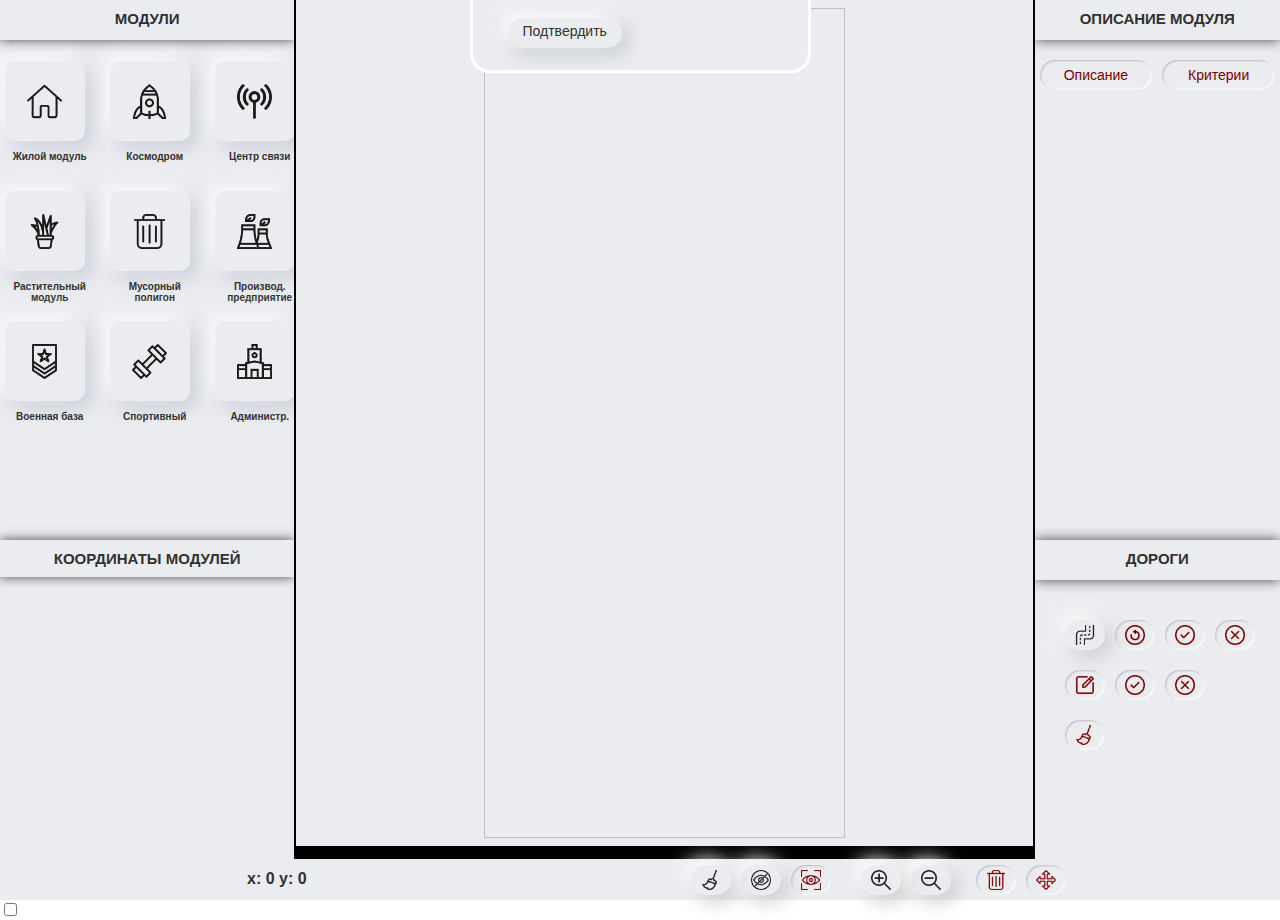
==== commit 2c6aaa54: "draw_road" ====
--- a/system/index.html
+++ b/system/index.html
@@ -7,8 +7,11 @@
     <link rel="stylesheet" href="https://fonts.googleapis.com/css?family=Monoton&effect=neon">
     <link rel="stylesheet" href="style.css">
     <link rel="stylesheet" href="lib/leaflet.css"> <!-- css билблиотеки  -->
+
+    <link rel="stylesheet" href="https://cdnjs.cloudflare.com/ajax/libs/leaflet.draw/1.0.4/leaflet.draw.css"/>
 </head>
 <body>
+
         <!-- Главный контейнер, в него будет обернуто все приложение  -->
         <div class="main_container" id="main_container">
              <!-- Контейнер управляющего блока -->
@@ -57,23 +60,16 @@
                             </div>
 
                             <div class='button_module'>
-                                <div class="block_block">
-                                    <img class = 'block_img_modul' src="img/модули/6.png">
-                                </div>
-                                <p class = 'name_module'>Дорога</p>
-                            </div>
-
-                        </div>
-
-                        <div class="blocks_item">
-
-                            <div class='button_module'>
                                 <div class="block_module" onclick="select_modul(6)">
                                     <img class = 'img_modul' src="img/модули/7.png">
                                 </div>
                                 <p class = 'name_module'>Производ. предприятие</p>
                             </div>
 
+                        </div>
+
+                        <div class="blocks_item">
+
                             <div class='button_module'>
                                 <div class="block_module" onclick="select_modul(7)" >
                                     <img class = 'img_modul' src="img/модули/8.png">
@@ -88,10 +84,6 @@
                                 <p class = 'name_module'>Спортивный модуль</p>
                             </div>
 
-                        </div>
-
-                        <div class="blocks_item">
-
                             <div class='button_module'>
                                 <div class="block_module" onclick="select_modul(9)">
                                     <img class = 'img_modul' src="img/модули/10.png">              
@@ -99,6 +91,10 @@
                                 <p class = 'name_module'> Администр.  модуль</p>  
                             </div>
 
+                        </div>
+
+                        <div class="blocks_item">
+
                             <div class='button_module'>
                                 <div class="block_module" onclick="select_modul(10)">
                                     <img class = 'img_modul' src="img/модули/11.png">
@@ -113,10 +109,6 @@
                                 <p class = 'name_module'>Ремонтная мастерская</p>
                             </div>
 
-                        </div>
-
-                        <div class="blocks_item">
-
                             <div class='button_module'>
                                 <div class="block_module" onclick="select_modul(12)">
                                     <img class = 'img_modul' src="img/модули/13.png">
@@ -124,6 +116,10 @@
                                 <p class = 'name_module'>Досуговое учреждение</p>
                             </div>
 
+                        </div>
+
+                        <div class="blocks_item">
+
                             <div class='button_module'>
                                 <div class="block_block">
                                     <img class = 'block_img_modul' src="img/модули/14.png">
@@ -137,10 +133,6 @@
                                 </div>
                                 <p class = 'name_module'> Медицинский модуль</p>
                             </div>
-
-                        </div>
-
-                        <div class="blocks_item">
 
                             <div class='button_module'>
                                 <div class="block_module" onclick="select_modul(15)">
@@ -184,23 +176,37 @@
             
                 </div>
                 <div class="sub_info_block">
-                    <h1 class = 'title_block'>Техническое описание</h1>
-                    <div id = 'content_teh_description'></div>
+                    <h1 class = 'title_block'>Дороги</h1>
+                    <div class = 'content_block_drow'>
+                        <div class = 'content_drow'>
+                            <button id = "button_drow" class = 'button img_red' title ="Дороги для марсоходов" onclick="create_drow()"></button>
+                            <button id = "button_back" disabled class = 'button_block activ_bd' title ="Назад" onclick="back_drow()"></button>
+                            <button id = "button_save1"  disabled class = 'button_block activ_bd' title ="Готово" onclick="save1_drow()"></button>
+                            <a href="#" id = 'aaa'></a><button id = "button_cancel1" disabled class = 'button_block activ_bd' title ="Отмена" onclick="cancel1_drow()"></button>
+                            </a>
+                        </div>
+                        <div class = 'content_drow'>
+                            <button id = "button_edit" disabled class = 'button_block activ_bd' title ="Редактировать дорогу" onclick="edit_drow()"></button>
+                            <button id = "button_save2" disabled class = 'button_block activ_bd' title ="Сохранить" onclick="save2_drow()"></button>
+                            <button id = "button_cancel2" disabled class = 'button_block activ_bd' title ="Отмена" onclick="cancel2_drow()"></button>
+                        </div>
+                        <div class = 'content_drow'>
+                            <button id="delete_drow" disabled class = 'button_block activ_bd' title ="Удалить дороги" onclick="delete_drow()"></button>
+                        </div>
+                    </div>
                 </div>
             </div>
             <!--Координаты  -->
     <div class="coords_container">
         <div class="coords_block">
-            <p class="coords_item" id="coords_item">
-                x: 0 y: 0
-            </p>
+            <p class="coords_item" id="coords_item">x: 0 y: 0</p>
             <div class = "panel_button">
-                <button class = 'button button_clean' onclick="check_moduls()" title="Очистить"></button>
+                <button class = 'button button_clean img_red' onclick="check_moduls()" title="Очистить"></button>
                 <button id ="button_hide" class = 'button_active' onclick="show_hide('hide')" title="Скрыть"></button>
                 <button id = "button_show" class = 'button_block' onclick="show_hide('show')" title ="Показать"></button>
                 <div class="button_zoom">
-                    <button class = 'button button_zoom_in' onclick="zoom('in')" title ="Приблизить"></button>
-                    <button class = 'button button_zoom_out' onclick="zoom('out')" title ="Отдалить"></button>
+                    <button class = 'button button_zoom_in img_red' onclick="zoom('in')" title ="Приблизить"></button>
+                    <button class = 'button button_zoom_out img_red' onclick="zoom('out')" title ="Отдалить"></button>
                 </div>
                 <div id = "button_to_marker">
                     <button id ="button_delete_modul" class="buttonDMA" title="Удалить"></button>
@@ -248,6 +254,8 @@
     <script language="JavaScript" src="lib/fg.js"></script>
     <!-- Подключение скрипта кнопок модулей  -->
     <script language="JavaScript" src ="js/modules.js"></script>
+    <!-- Подключение библиотеки leaflet drow (для дорог)-->
+    <script src="https://cdnjs.cloudflare.com/ajax/libs/leaflet.draw/1.0.4/leaflet.draw.js"></script>
     <!-- Подключение карты  -->
     <script language="JavaScript" src = "js/include_map.js"></script>
     <!-- Подключение данных модулей  -->
@@ -257,5 +265,6 @@
     <!-- Подключение функции проверки координатов модуля  -->
     <script language="JavaScript" src="js/check_module_coor.js"></script>
 
+
 </body>
 </html>--- a/system/style.css
+++ b/system/style.css
@@ -142,26 +142,24 @@
     cursor: pointer;
 }
 
-.block_module, .tab_image, .tablinks_block, .button, .button_active, .buttonMA
+.block_module, .tab_image, .tablinks_block, .button, .button_active
 {
     box-shadow: -5px -5px 20px #fff,  5px 5px 20px #BABECC;
 }
-.block_module:hover, .tablinks_block:hover , .button:hover, .button_active:hover, .buttonMA:hover
+.block_module:hover, .tablinks_block:hover , .button:hover, .button_active:hover
 {
     box-shadow: -2px -2px 5px #fff, 2px 2px 5px #BABECC;
 }
-.block_module:active, .button:active, .block_block, .tablinks_active,#mess_error_PM, #mess_SMW, .button_block,.buttonDMA,.buttonMA:active
+.block_module:active, .button:active, .block_block, .tablinks_active,#mess_error_PM, #mess_SMW, .button_block,.buttonDMA
 {
     box-shadow: inset 1px 1px 2px #BABECC, inset -1px -1px 2px #fff;
 }
-.block_module:hover .img_modul,.block_module:active .img_modul,.button_clean:hover,.button_clean:active,
-.buttonDMA,.buttonMA:active,.buttonMA:hover, .button_zoom_in:hover,.button_zoom_in:active,.button_zoom_out:active,.button_zoom_out:hover,
-.button_block
+.block_module:hover .img_modul,.block_module:active .img_modul,.img_red:hover,.img_red:active,.buttonDMA,.button_block
 {
     filter: grayscale(0%);
     -webkit-filter: grayscale(0%); 
 }
-.img_modul,.button_clean,.buttonMA, .button_zoom_in, .button_zoom_out,.button_active
+.img_modul,.img_red,.button_active
 {
     filter: grayscale(100%);
     -webkit-filter: grayscale(100%); 
@@ -287,7 +285,7 @@
     font-weight: 600;
 }
 
-.button, #button_show, #button_hide,#button_delete_modul, #button_move_modul
+.button, #button_show, #button_hide,#button_delete_modul, #button_move_modul,.activ_bd
 {
     border-radius: 20px;
     background-color:#EBECF0;
@@ -306,12 +304,11 @@
     background-color: #EBECF0;
 }
 
-.button_clean
+.button_clean,#delete_drow
 {
     width: 40px;
     background: url('img/иконки/clean.png') no-repeat center;
     background-size: 20px 20px;
-    background-color: #EBECF0;
 }
 
 #button_show
@@ -328,6 +325,15 @@
     background-size: 20px 20px;
 }
 
+.leaflet-div-icon
+{
+    border: none !important;
+    background: black !important;
+    width: 20px !important;
+    height: 20px!important;
+    border-radius: 100%;
+}
+
 #button_delete_modul
 {
     width: 40px;
@@ -335,6 +341,20 @@
     background-size: 20px 20px;
 }
 
+#button_back
+{
+    width: 40px;
+    background: url('img/иконки/back.png') no-repeat center;
+    background-size: 20px 20px;
+}
+
+#button_edit
+{
+    width: 40px;
+    background: url('img/иконки/edit.png') no-repeat center;
+    background-size: 20px 20px;
+}
+
 #button_move_modul
 {
     width: 40px;
@@ -353,6 +373,27 @@
 {
     width: 40px;
     background: url('img/иконки/zoom_out.png') no-repeat center;
+    background-size: 20px 20px;
+}
+
+#button_drow
+{
+    width: 40px;
+    background: url('img/иконки/drow.png') no-repeat center;
+    background-size: 20px 20px;
+}
+
+#button_cancel1,#button_cancel2
+{
+    width: 40px;
+    background: url('img/иконки/cancel.png') no-repeat center;
+    background-size: 20px 20px;
+}
+
+#button_save1,#button_save2
+{
+    width: 40px;
+    background: url('img/иконки/save.png') no-repeat center;
     background-size: 20px 20px;
 }
 
@@ -386,7 +427,12 @@
     z-index: 2;
 }
 
-.leaflet-control-layers
+.leaflet-draw
+{
+    z-index: 5;
+}
+
+.leaflet-control-layers,.leaflet-control-attribution, .leaflet-control-zoom
 {
     display: none;
 }
@@ -428,7 +474,7 @@
     top:-90px;
     right: 630px;
 }
-#error_put_modul,#checkbox_mess_SMW,.box-pointer-hidden, #checkbox_content_modal_window,.leaflet-control-zoom
+#error_put_modul,#checkbox_mess_SMW,.box-pointer-hidden, #checkbox_content_modal_window
 {
     display: none;
 }
@@ -497,3 +543,25 @@
 {
     float: right;
 }
+
+.content_block_drow
+{
+    display: flex;
+    flex-direction: column;
+    padding: 40px 0px 0px 30px;
+}
+
+.content_drow
+{
+    margin-bottom: 20px;
+}
+
+.leaflet-draw-guide-dash
+{
+    z-index: 100;
+}
+
+.leaflet-draw-tooltip,.leaflet-draw
+{
+    display: none;
+}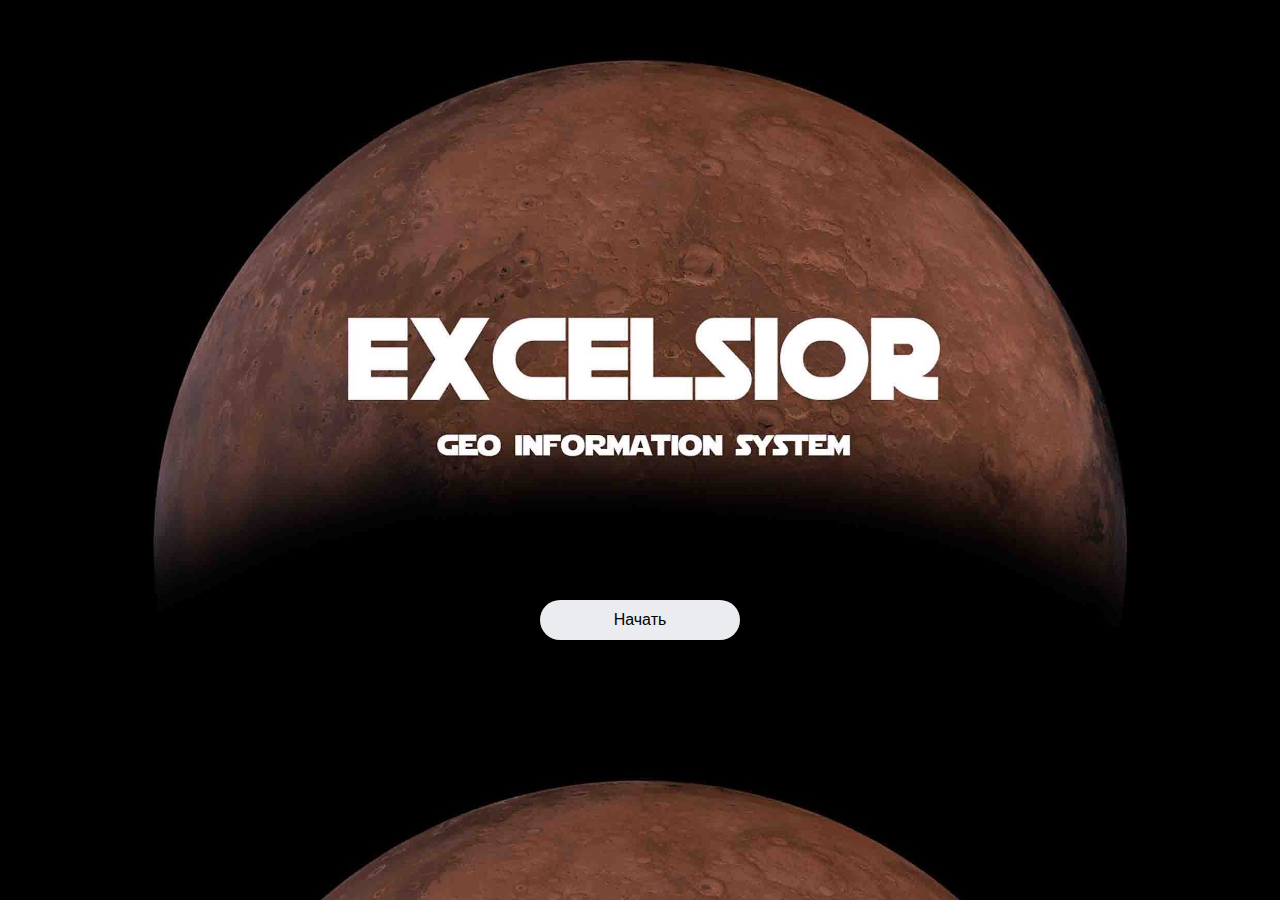
==== commit 4e5a8174: "123" ====
--- a/system/index.html
+++ b/system/index.html
@@ -1,270 +1,14 @@
 <!DOCTYPE html>
 <html lang="en">
 <head>
+    <link rel="shortcut icon" href="img/12.ico" type="image/x-icon">
     <meta charset="UTF-8">
     <meta name="viewport" content="width=device-width, initial-scale=1.0">
     <title>Excelsior</title>
     <link rel="stylesheet" href="https://fonts.googleapis.com/css?family=Monoton&effect=neon">
     <link rel="stylesheet" href="style.css">
-    <link rel="stylesheet" href="lib/leaflet.css"> <!-- css билблиотеки  -->
-
-    <link rel="stylesheet" href="https://cdnjs.cloudflare.com/ajax/libs/leaflet.draw/1.0.4/leaflet.draw.css"/>
 </head>
-<body>
-
-        <!-- Главный контейнер, в него будет обернуто все приложение  -->
-        <div class="main_container" id="main_container">
-             <!-- Контейнер управляющего блока -->
-            <div class="control_panel_block">
-                <div class="main_control_block">
-                    <h1 class = 'title_block'>Модули</h1>
-                    <div class="modules">
-                        <div class="blocks_item">
-                            
-                            <div class='button_module'>
-                                <div class="block_module" onclick="select_modul(0)">
-                                    <img class = 'img_modul' src="img/модули/1.png">
-                                </div>
-                                <p class = 'name_module'>Жилой модуль</p>
-                            </div>
-
-                            <div class='button_module'>
-                                <div class="block_module" onclick="select_modul(1)">
-                                    <img class = 'img_modul' src="img/модули/2.png">
-                                </div>
-                                <p class = 'name_module'>Космодром</p>
-                            </div>
-
-                            <div class='button_module'>
-                                <div class="block_module" onclick="select_modul(2)">
-                                    <img class = 'img_modul' src="img/модули/3.png">
-                                </div>
-                                <p class = 'name_module'>Центр связи</p>
-                            </div>
-                        </div>
-
-                        <div class="blocks_item">
-
-                            <div class='button_module'>
-                                <div class="block_module" onclick="select_modul(3)" >
-                                    <img class = 'img_modul' src="img/модули/4.png">
-                                </div>
-                                <p class = 'name_module'>Растительный модуль</p>
-                            </div>
-                            
-                            <div class='button_module'>
-                                <div class="block_module" onclick="select_modul(4)">
-                                    <img class = 'img_modul' src="img/модули/5.png">
-                                </div>
-                                <p class = 'name_module'>Мусорный полигон</p>
-                            </div>
-
-                            <div class='button_module'>
-                                <div class="block_module" onclick="select_modul(6)">
-                                    <img class = 'img_modul' src="img/модули/7.png">
-                                </div>
-                                <p class = 'name_module'>Производ. предприятие</p>
-                            </div>
-
-                        </div>
-
-                        <div class="blocks_item">
-
-                            <div class='button_module'>
-                                <div class="block_module" onclick="select_modul(7)" >
-                                    <img class = 'img_modul' src="img/модули/8.png">
-                                </div>
-                                <p class = 'name_module'>Военная база</p>
-                            </div>
-
-                            <div class='button_module'>
-                                <div class="block_module" onclick="select_modul(8)">
-                                    <img class = 'img_modul' src="img/модули/9.png">
-                                </div>
-                                <p class = 'name_module'>Спортивный модуль</p>
-                            </div>
-
-                            <div class='button_module'>
-                                <div class="block_module" onclick="select_modul(9)">
-                                    <img class = 'img_modul' src="img/модули/10.png">              
-                                </div>
-                                <p class = 'name_module'> Администр.  модуль</p>  
-                            </div>
-
-                        </div>
-
-                        <div class="blocks_item">
-
-                            <div class='button_module'>
-                                <div class="block_module" onclick="select_modul(10)">
-                                    <img class = 'img_modul' src="img/модули/11.png">
-                                </div>
-                                <p class = 'name_module'>Солнечные электростанции</p>
-                            </div>
-
-                            <div class='button_module'>
-                                <div class="block_module" onclick="select_modul(11)" >
-                                    <img class = 'img_modul' src="img/модули/12.png">
-                                </div>
-                                <p class = 'name_module'>Ремонтная мастерская</p>
-                            </div>
-
-                            <div class='button_module'>
-                                <div class="block_module" onclick="select_modul(12)">
-                                    <img class = 'img_modul' src="img/модули/13.png">
-                                </div>
-                                <p class = 'name_module'>Досуговое учреждение</p>
-                            </div>
-
-                        </div>
-
-                        <div class="blocks_item">
-
-                            <div class='button_module'>
-                                <div class="block_block">
-                                    <img class = 'block_img_modul' src="img/модули/14.png">
-                                </div>
-                                <p class = 'name_module'>Карьер</p>
-                            </div>
-
-                            <div class='button_module'>
-                                <div class="block_module" onclick="select_modul(14)">
-                                    <img class = 'img_modul' src="img/модули/15.png">
-                                </div>
-                                <p class = 'name_module'> Медицинский модуль</p>
-                            </div>
-
-                            <div class='button_module'>
-                                <div class="block_module" onclick="select_modul(15)">
-                                    <img class = 'img_modul' src="img/модули/16.png">
-                                </div>
-                                <p class = 'name_module'>Образовательный модуль</p>
-                            </div>
-
-                        </div>
-                         
-                    </div>
-                </div>
-                <div class="sub_control_block">
-                    <h1 class = 'title_block'>Координаты модулей</h1>
-                    <div class="content_sub_control_block">
-                        <p id="notices"></p>
-                    </div>
-                </div>
-            </div>
-            <!-- Контейнер карты -->
-            <div id='obj'></div>
-            <div id="map"  onmousemove="getPosition()">
-            </div>
-
-             <!-- Контейнер информационного блока -->
-            <div class="info_panel_block">
-                <div class="main_info_block">
-                    <h1 class = 'title_block'>Описание модуля</h1>
-                    <!-- Вкладки -->
-                    <div class="conteiner">
-                        <div class="tab">
-                            <button id="tablinks1" class = 'tablinks_active' onclick="tab('one_tab')">Описание</button>
-                            <button id="tablinks2" class = 'tablinks_active' onclick="tab('two_tab')">Критерии</button>
-                        </div>
-
-                        <!-- Контейнеры вкладок -->  
-                        <div id="one_tab" class="tabcontent"></div>
-                        
-                        <div id="two_tab" class="tabcontent"></div>
-                    </div>
-            
-                </div>
-                <div class="sub_info_block">
-                    <h1 class = 'title_block'>Дороги</h1>
-                    <div class = 'content_block_drow'>
-                        <div class = 'content_drow'>
-                            <button id = "button_drow" class = 'button img_red' title ="Дороги для марсоходов" onclick="create_drow()"></button>
-                            <button id = "button_back" disabled class = 'button_block activ_bd' title ="Назад" onclick="back_drow()"></button>
-                            <button id = "button_save1"  disabled class = 'button_block activ_bd' title ="Готово" onclick="save1_drow()"></button>
-                            <a href="#" id = 'aaa'></a><button id = "button_cancel1" disabled class = 'button_block activ_bd' title ="Отмена" onclick="cancel1_drow()"></button>
-                            </a>
-                        </div>
-                        <div class = 'content_drow'>
-                            <button id = "button_edit" disabled class = 'button_block activ_bd' title ="Редактировать дорогу" onclick="edit_drow()"></button>
-                            <button id = "button_save2" disabled class = 'button_block activ_bd' title ="Сохранить" onclick="save2_drow()"></button>
-                            <button id = "button_cancel2" disabled class = 'button_block activ_bd' title ="Отмена" onclick="cancel2_drow()"></button>
-                        </div>
-                        <div class = 'content_drow'>
-                            <button id="delete_drow" disabled class = 'button_block activ_bd' title ="Удалить дороги" onclick="delete_drow()"></button>
-                        </div>
-                    </div>
-                </div>
-            </div>
-            <!--Координаты  -->
-    <div class="coords_container">
-        <div class="coords_block">
-            <p class="coords_item" id="coords_item">x: 0 y: 0</p>
-            <div class = "panel_button">
-                <button class = 'button button_clean img_red' onclick="check_moduls()" title="Очистить"></button>
-                <button id ="button_hide" class = 'button_active' onclick="show_hide('hide')" title="Скрыть"></button>
-                <button id = "button_show" class = 'button_block' onclick="show_hide('show')" title ="Показать"></button>
-                <div class="button_zoom">
-                    <button class = 'button button_zoom_in img_red' onclick="zoom('in')" title ="Приблизить"></button>
-                    <button class = 'button button_zoom_out img_red' onclick="zoom('out')" title ="Отдалить"></button>
-                </div>
-                <div id = "button_to_marker">
-                    <button id ="button_delete_modul" class="buttonDMA" title="Удалить"></button>
-                    <button id = "button_move_modul" class="buttonDMA" title="Переместить"></button>
-                </div>
-            </div>
-        </div>
-    </div>
-</div>
-
-<!-- МОДАЛЬНЫЕ ОКНА -->
-
-<!-- модальное окно на кнопку отчистить -->
-<a href="#clean" id='clean_modal'></a>
-<div class="modal_windows" id = 'clean' >
-</div>
-
-<input type='checkbox' id='checkbox_content_modal_windows'>
-<div class="content_modal_windows">
-    <p>Вы действительно хотите отчистить все?</p>
-      <a href="#"><button class="button" onclick="clean_markers()">Подтвердить</button></a>
-      <a href="#" id = 'cancellation_SMW'><button class="button button_close"  onclick="cancellation_SMW(2)"></button></a>
-  </div>
-
-<!-- модальное окно на поставить модуль -->
-<a href="#select_MW" id='select_modul'></a>
-<div class="modal_windows" id = 'select_MW' >
-</div>
-<input type='checkbox' id='checkbox_mess_SMW'>
-<div id="mess_SMW">
-    <p class="text_mess_SMW" id ="text_MSMW" ></p>
-    <a href="#" id = 'cancellation_SMW'><button class="button button_close" onclick="cancellation_SMW(1)"></button></a>
-</div>
-
-<!-- модальное окно на ошибку поставки модуля -->
-<input type='checkbox' id='error_put_modul'>
-<div id="mess_error_PM">
-    <p class="text_mess_SMW" id ="text_error_MSMW"></p>
-</div>
-
-
-
-    <!-- Подключение скриптов библиотеки (путь скриптов заменить на свой)  -->
-    <script language="JavaScript" src="lib/leaflet.js"></script>
-    <script language="JavaScript" src="lib/fg.js"></script>
-    <!-- Подключение скрипта кнопок модулей  -->
-    <script language="JavaScript" src ="js/modules.js"></script>
-    <!-- Подключение библиотеки leaflet drow (для дорог)-->
-    <script src="https://cdnjs.cloudflare.com/ajax/libs/leaflet.draw/1.0.4/leaflet.draw.js"></script>
-    <!-- Подключение карты  -->
-    <script language="JavaScript" src = "js/include_map.js"></script>
-    <!-- Подключение данных модулей  -->
-    <script language="JavaScript" src = "js/data.js"></script>
-    <!-- Подключение кнопок панели  -->
-    <script language="JavaScript" src="js/buttons.js"></script>
-    <!-- Подключение функции проверки координатов модуля  -->
-    <script language="JavaScript" src="js/check_module_coor.js"></script>
-
-
+<body id='body_home'>
+    <a id = 'a_home' href="map.html"><button id = button_home>Начать</button></a>
 </body>
 </html>--- a/system/style.css
+++ b/system/style.css
@@ -1,567 +1,587 @@
-@import url('https://fonts.googleapis.com/css2?family=Open+Sans:wght@300;400;600;700;800&display=swap');
-body{
-    margin: 0;
-    padding: 0;
-    overflow: hidden;
-}
-p
-{
-    font-family: 'Montserrat', sans-serif;
-    color: #313131;
+@import url("https://fonts.googleapis.com/css2?family=Open+Sans:wght@300;400;600;700;800&display=swap");
+body {
+  margin: 0;
+  padding: 0;
+  overflow: hidden;
+}
+p {
+  font-family: "Montserrat", sans-serif;
+  color: #313131;
 }
 ::-webkit-scrollbar {
-    width: 7px;
+  width: 7px;
 }
 ::-webkit-scrollbar-thumb {
-    background-color:#EBECF0;
-    box-shadow: -5px -5px 20px #fff,  5px 5px 20px #BABECC;
-    border: solid 0.1px rgba(0, 0, 0, 0.089);
-}
-.main_container{
-    overflow: hidden;
-    height: 100vh;
-    width: 100%;
-    background-color:#000000;
-    display: flex;
-
-}
-.main_control_block, .main_info_block
-{
-    height: 60vh;
-}
-
-.main_control_block, .main_info_block, .sub_info_block, .sub_control_block
-{
-    width: 100%;
-    background-size: cover;
-    background: #EBECF0;
-}
-
-.control_panel_block{
-    height: 94vh;
-    width: 23%;
-}
-
-.button_zoom
-{
-    margin-left: 20px;
-}
-#map{
-    z-index: 3;
-    margin-left: 2px;
-    margin-right: 2px;
-    height: 94vh;
-    width: 60%;
-    background-size: cover;
-    background-color: #EBECF0;
-}
-
-.info_panel_block{
-    height: 94vh;
-    width: 20%;
-}
-
-.sub_info_block
-{
-    height: 40vh;
-}
-
-.title_block{
-    font-family: 'Montserrat', sans-serif;
-    display: flex;
-    flex-direction: column;
-    margin: 0px 0px 0px 0px;
-    color: #313131;
-    width: 100%;
-    height: 30px;
-    padding-top: 10px;
-    text-transform: uppercase;
-    font-size: 15px;
-    text-align: center;
-    background-color: #EBECF0;
-    box-shadow: 0px 0px 12px 0px rgba(0,0,0,0.7);
-    list-style-type: none;
-}
-
-
-.modules{ 
-    display: flex;
-    flex-direction: row;
-    flex-wrap: wrap;
-    justify-content: center;
-    width: 100%;
-    overflow-x: hidden;
-    height: 362px;
-    padding-top: 20px;
-    margin-top: 1px;
-}
-
-.sub_control_block
-{
-    display: flex;
-    flex-direction: column;
-    height: 40vh;
-}
-.content_sub_control_block{
-    overflow-x: hidden;
-    height: 40vh;
-}
-
-.blocks_item{
-    width: 100%;
-    height: 110px;
-    display: flex;
-    flex-direction: row;
-    justify-content: center;
-    align-items: center;
-    margin-bottom: 20px;
-}
-
-.button_module
-{
-    display: flex;
-    flex-direction: column;
-    margin-left: 15px;
-}
-
-.block_block,.block_module{
-    display: flex;
-    flex-direction: column;
-    justify-content: center;
-    align-items: center;
-    height: 80px;
-    width: 80px;
-    outline: none;
-    margin-top: 10px;
-    margin-bottom: 10px;
-    border: 0;
-    outline: 0;
-    border-radius: 10px;
-    background-color:#EBECF0;
-    transition: all 0.2s ease-in-out;
-    cursor: pointer;
-}
-
-.block_module, .tab_image, .tablinks_block, .button, .button_active
-{
-    box-shadow: -5px -5px 20px #fff,  5px 5px 20px #BABECC;
-}
-.block_module:hover, .tablinks_block:hover , .button:hover, .button_active:hover
-{
-    box-shadow: -2px -2px 5px #fff, 2px 2px 5px #BABECC;
-}
-.block_module:active, .button:active, .block_block, .tablinks_active,#mess_error_PM, #mess_SMW, .button_block,.buttonDMA
-{
-    box-shadow: inset 1px 1px 2px #BABECC, inset -1px -1px 2px #fff;
-}
-.block_module:hover .img_modul,.block_module:active .img_modul,.img_red:hover,.img_red:active,.buttonDMA,.button_block
-{
-    filter: grayscale(0%);
-    -webkit-filter: grayscale(0%); 
-}
-.img_modul,.img_red,.button_active
-{
-    filter: grayscale(100%);
-    -webkit-filter: grayscale(100%); 
-}
-.block_img_modul, .img_modul
-{
-    width: 35px;
-}
-.name_module{
-    text-align: center;
-    font-size: 10px;
-    font-weight: 600;
-    margin-top: 0px;
-    margin-bottom: 0px;
-    padding-left: 5px;
-    padding-right: 5px;
-    width: 80px;
-    height: 30px;
-}
-
-.conteiner
-{
-    display: flex;
-    flex-direction: column;
+  background-color: #ebecf0;
+  box-shadow: -5px -5px 20px #fff, 5px 5px 20px #babecc;
+  border: solid 0.1px rgba(0, 0, 0, 0.089);
+}
+.main_container {
+  overflow: hidden;
+  height: 100vh;
+  width: 100%;
+  background-color: #000000;
+  display: flex;
+}
+.main_control_block,
+.main_info_block {
+  height: 60vh;
+}
+
+.main_control_block,
+.main_info_block,
+.sub_info_block,
+.sub_control_block {
+  width: 100%;
+  background-size: cover;
+  background: #ebecf0;
+}
+
+.control_panel_block {
+  height: 94vh;
+  width: 23%;
+}
+
+.button_zoom {
+  margin-left: 20px;
+}
+#map {
+  z-index: 3;
+  margin-left: 2px;
+  margin-right: 2px;
+  height: 94vh;
+  width: 60%;
+  background-size: cover;
+  background-color: #ebecf0;
+}
+
+.info_panel_block {
+  height: 94vh;
+  width: 20%;
+}
+
+.sub_info_block {
+  height: 40vh;
+}
+
+.title_block {
+  font-family: "Montserrat", sans-serif;
+  display: flex;
+  flex-direction: column;
+  margin: 0px 0px 0px 0px;
+  color: #313131;
+  width: 100%;
+  height: 30px;
+  padding-top: 10px;
+  text-transform: uppercase;
+  font-size: 15px;
+  text-align: center;
+  background-color: #ebecf0;
+  box-shadow: 0px 0px 12px 0px rgba(0, 0, 0, 0.7);
+  list-style-type: none;
+}
+
+.modules {
+  display: flex;
+  flex-direction: row;
+  flex-wrap: wrap;
+  justify-content: center;
+  width: 100%;
+  overflow-x: hidden;
+  height: 362px;
+  padding-top: 20px;
+  margin-top: 1px;
+}
+
+.sub_control_block {
+  display: flex;
+  flex-direction: column;
+  height: 40vh;
+}
+.content_sub_control_block {
+  overflow-x: hidden;
+  height: 40vh;
+}
+
+.blocks_item {
+  width: 100%;
+  height: 110px;
+  display: flex;
+  flex-direction: row;
+  justify-content: center;
+  align-items: center;
+  margin-bottom: 20px;
+}
+
+.button_module {
+  display: flex;
+  flex-direction: column;
+  margin-left: 15px;
+}
+
+.block_block,
+.block_module {
+  display: flex;
+  flex-direction: column;
+  justify-content: center;
+  align-items: center;
+  height: 80px;
+  width: 80px;
+  outline: none;
+  margin-top: 10px;
+  margin-bottom: 10px;
+  border: 0;
+  outline: 0;
+  border-radius: 10px;
+  background-color: #ebecf0;
+  transition: all 0.2s ease-in-out;
+  cursor: pointer;
+}
+
+.block_module,
+.tab_image,
+.tablinks_block,
+.button,
+.button_active {
+  box-shadow: -5px -5px 20px #fff, 5px 5px 20px #babecc;
+}
+.block_module:hover,
+.tablinks_block:hover,
+#button_home:hover,
+.button:hover,
+.button_active:hover {
+  box-shadow: -2px -2px 5px #fff, 2px 2px 5px #babecc;
+}
+.block_module:active,
+.button:active,
+#button_home:active,
+.block_block,
+.tablinks_active,
+#mess_error_PM,
+#mess_SMW,
+.button_block,
+.buttonDMA {
+  box-shadow: inset 1px 1px 2px #babecc, inset -1px -1px 2px #fff;
+}
+.block_module:hover .img_modul,
+.block_module:active .img_modul,
+.img_red:hover,
+.img_red:active,
+.buttonDMA,
+.button_block {
+  filter: grayscale(0%);
+  -webkit-filter: grayscale(0%);
+}
+.img_modul,
+.img_red,
+.button_active {
+  filter: grayscale(100%);
+  -webkit-filter: grayscale(100%);
+}
+.block_img_modul,
+.img_modul {
+  width: 35px;
+}
+.name_module {
+  text-align: center;
+  font-size: 10px;
+  font-weight: 600;
+  margin-top: 0px;
+  margin-bottom: 0px;
+  padding-left: 5px;
+  padding-right: 5px;
+  width: 80px;
+  height: 30px;
+}
+
+.conteiner {
+  display: flex;
+  flex-direction: column;
 }
 .tab {
-    display: flex;
-    flex-direction: row;
-}
-
-.tablinks_block:hover, .tablinks_active, .button:active, .button:hover
-{
-    color:#780000;
+  display: flex;
+  flex-direction: row;
+}
+
+.tablinks_block:hover,
+.tablinks_active,
+.button:active,
+.button:hover {
+  color: #780000;
 }
 
 .tab > button {
-    border-radius: 20px;
-    background-color:#EBECF0;
-    cursor: pointer;
-
-    text-align: center;
-    font-size: 14px;
-    font-weight: 500;
-    font-family: 'Montserrat', sans-serif;
-    width: 50%;
-    height: 30px;
-    float: left;
-    border: none;
-    outline: none;
-    margin: 20px 5px 0px 5px;
-}
-
-
-.tab_text
-{
-    margin-left: 25px;
-    text-align: left;
-    font-size: 15px;
-}
-
-#text_content_teh_description, #notices
-{
-    overflow-y:scroll;
-    overflow-x:hidden;
-    text-align: left;
-    padding: 6px 14px 0px 35px;
-    border-top: none;
-    text-align: left;
-    font-size: 15px;
-    font-weight: 400;
-    font-family: 'Montserrat', sans-serif;
-    color: #313131;
-}
-.tabcontent{
-    overflow-y:scroll;
-    overflow-x:hidden;
-    text-align: left;
-    display: none;
-    padding: 20px 12px;
-    text-align: center;
-    height: 302px;
-}
-.tab_image
-{
-    padding: 20px 20px 20px 20px;
-    border-radius: 10px;
-    height: 120px;
-    width: 170px;
-}
-
-
-.coords_container{
-    position: absolute;
-    bottom: 0px;
-    height: 10vh;
-    width: 100%;
-    display: flex;
-    flex-direction: column;
-    justify-content: flex-end;
-    align-items: center;
-    z-index: 5;
-    margin: auto;
-}
-.coords_block{
-    padding-top: 0px;
-    height: 41px;
-    width: 869px;
-    margin-left: 43px;
-    background-color: #EBECF0;
-    display: flex;
-    justify-content: space-between;
-    align-items: center;
-    
-}
-.coords_item{
-    padding-top: 10px;
-    padding-left: 20px;
-    height: 30px;
-    width: 400px;
-    text-align: left;
-    font-family: 'Montserrat', sans-serif;
-    color: #313131;
-    font-weight: 600;
-}
-
-.button, #button_show, #button_hide,#button_delete_modul, #button_move_modul,.activ_bd
-{
-    border-radius: 20px;
-    background-color:#EBECF0;
-    cursor: pointer;
-    font-size: 14px;
-    font-weight: 500;
-    font-family: 'Montserrat', sans-serif;
-    color: #313131;
-    height: 30px;
-    float: left;
-    border: none;
-    outline: none;
-    display: flex;
-    margin-right: 10px;
-    padding: 5px 15px 5px 15px;
-    background-color: #EBECF0;
-}
-
-.button_clean,#delete_drow
-{
-    width: 40px;
-    background: url('img/иконки/clean.png') no-repeat center;
-    background-size: 20px 20px;
-}
-
-#button_show
-{
-    width: 40px;
-    background: url('img/иконки/show.png') no-repeat center;
-    background-size: 20px 20px;
-}
-
-#button_hide
-{
-    width: 40px;
-    background: url('img/иконки/hide.png') no-repeat center;
-    background-size: 20px 20px;
-}
-
-.leaflet-div-icon
-{
-    border: none !important;
-    background: black !important;
-    width: 20px !important;
-    height: 20px!important;
-    border-radius: 100%;
-}
-
-#button_delete_modul
-{
-    width: 40px;
-    background: url('img/иконки/delete.png') no-repeat center;
-    background-size: 20px 20px;
-}
-
-#button_back
-{
-    width: 40px;
-    background: url('img/иконки/back.png') no-repeat center;
-    background-size: 20px 20px;
-}
-
-#button_edit
-{
-    width: 40px;
-    background: url('img/иконки/edit.png') no-repeat center;
-    background-size: 20px 20px;
-}
-
-#button_move_modul
-{
-    width: 40px;
-    background: url('img/иконки/move.png') no-repeat center;
-    background-size: 20px 20px;
-}
-
-.button_zoom_in
-{
-    width: 40px;
-    background: url('img/иконки/zoom_in.png') no-repeat center;
-    background-size: 20px 20px;
-}
-
-.button_zoom_out
-{
-    width: 40px;
-    background: url('img/иконки/zoom_out.png') no-repeat center;
-    background-size: 20px 20px;
-}
-
-#button_drow
-{
-    width: 40px;
-    background: url('img/иконки/drow.png') no-repeat center;
-    background-size: 20px 20px;
-}
-
-#button_cancel1,#button_cancel2
-{
-    width: 40px;
-    background: url('img/иконки/cancel.png') no-repeat center;
-    background-size: 20px 20px;
-}
-
-#button_save1,#button_save2
-{
-    width: 40px;
-    background: url('img/иконки/save.png') no-repeat center;
-    background-size: 20px 20px;
-}
-
-.panel_button
-{
-    display: flex;
-    flex-direction: row;
-    margin-right: 20px;
-}
-#button_to_marker
-{
-    margin-left: 15px;
-}
-
-.modal_windows 
-{
-    background: rgba(102, 102, 102, 0.5);
-    width: 100%;
-    height: 100%;
-    position: absolute;
-    top: 0;
-    left: 0;
-    display: none;
-}
-#clean
-{
-    z-index: 4;
-}
-#select_MW
-{
-    z-index: 2;
-}
-
-.leaflet-draw
-{
-    z-index: 5;
-}
-
-.leaflet-control-layers,.leaflet-control-attribution, .leaflet-control-zoom
-{
-    display: none;
-}
-
-.content_modal_windows 
-{
-    width: 300px;
-    height: 120px;
-    text-align: left;
-    padding-top: 20px;
-    border: 3px solid white;
-    border-radius: 20px;
-    background-color: #EBECF0;
-    position: absolute;
-    top: -900px;
-    right: 0;
-    bottom: 0;
-    left: 0;
-    margin: auto;
-    font-family: 'Montserrat', sans-serif;
-    color: #313131;
-    font-weight: 500;
-    padding-left: 35px;
-    display: block;
-    z-index: 4;
-    transition: top 0.5s cubic-bezier(0, 0, 1, 1) 0ms;
-}
-
-#checkbox_content_modal_windows:checked + .content_modal_windows
-{
-    top: 0px;
-}
-
-#mess_error_PM
-{
-    width: 240px;
-    padding: 10px;
-    position: absolute;
-    top:-90px;
-    right: 630px;
-}
-#error_put_modul,#checkbox_mess_SMW,.box-pointer-hidden, #checkbox_content_modal_window
-{
-    display: none;
-}
-
-.text_mess_SMW
-{
-    padding-left: 15px;
-    font-weight: 500;
-    width: 230px;
-}
-
-#mess_SMW, #mess_error_PM
-{
-    border-radius: 20px;
-    z-index: 4;
-    height: 60px;
-    text-align: left;
-    padding: 10px;
-    background-color: #EBECF0;
-    font-family: 'Montserrat', sans-serif;
-    color: #313131;
-    font-size: 12px;
-    display: block;
-    transition: top 0.5s cubic-bezier(0, 0, 1, 1) 0ms;
-}
-
-#mess_SMW
-{
-    width: 300px;
-    position: absolute;
-    top:-90px;
-    right: 300px;
-}
-.button_close
-{
-    width: 15px;
-    background: url('img/иконки/close.png') no-repeat center;
-    background-size: 10px 10px;
-    background-color: #EBECF0;
-}
-
-#checkbox_mess_SMW:checked +  #mess_SMW, #error_put_modul:checked +  #mess_error_PM{
-    top: 10px;
-} 
-
-#cancellation_SMW
-{
-    position: absolute;
-    right: 0px;
-    top:7px;
-}
-
-.modal_windows:target 
-{
-    display: block;
-}
-
+  border-radius: 20px;
+  background-color: #ebecf0;
+  cursor: pointer;
+
+  text-align: center;
+  font-size: 14px;
+  font-weight: 500;
+  font-family: "Montserrat", sans-serif;
+  width: 50%;
+  height: 30px;
+  float: left;
+  border: none;
+  outline: none;
+  margin: 20px 5px 0px 5px;
+}
+
+.tab_text {
+  margin-left: 25px;
+  text-align: left;
+  font-size: 15px;
+}
+
+#text_content_teh_description,
+#notices {
+  overflow-y: scroll;
+  overflow-x: hidden;
+  text-align: left;
+  padding: 6px 14px 0px 35px;
+  border-top: none;
+  text-align: left;
+  font-size: 15px;
+  font-weight: 400;
+  font-family: "Montserrat", sans-serif;
+  color: #313131;
+}
+.tabcontent {
+  overflow-y: scroll;
+  overflow-x: hidden;
+  text-align: left;
+  display: none;
+  padding: 20px 12px;
+  text-align: center;
+  height: 302px;
+}
+.tab_image {
+  padding: 20px 20px 20px 20px;
+  border-radius: 10px;
+  height: 120px;
+  width: 170px;
+}
+
+.coords_container {
+  position: absolute;
+  bottom: 0px;
+  height: 10vh;
+  width: 100%;
+  display: flex;
+  flex-direction: column;
+  justify-content: flex-end;
+  align-items: center;
+  z-index: 5;
+  margin: auto;
+}
+.coords_block {
+  padding-top: 0px;
+  height: 41px;
+  width: 869px;
+  margin-left: 43px;
+  background-color: #ebecf0;
+  display: flex;
+  justify-content: space-between;
+  align-items: center;
+}
+.coords_item {
+  padding-top: 10px;
+  padding-left: 20px;
+  height: 30px;
+  width: 400px;
+  text-align: left;
+  font-family: "Montserrat", sans-serif;
+  color: #313131;
+  font-weight: 600;
+}
+
+.button,
+#button_show,
+#button_hide,
+#button_delete_modul,
+#button_move_modul,
+.activ_bd {
+  border-radius: 20px;
+  background-color: #ebecf0;
+  cursor: pointer;
+  font-size: 14px;
+  font-weight: 500;
+  font-family: "Montserrat", sans-serif;
+  color: #313131;
+  height: 30px;
+  float: left;
+  border: none;
+  outline: none;
+  display: flex;
+  margin-right: 10px;
+  padding: 5px 15px 5px 15px;
+  background-color: #ebecf0;
+}
+
+.button_clean,
+#delete_drow {
+  width: 40px;
+  background: url("img/иконки/clean.png") no-repeat center;
+  background-size: 20px 20px;
+}
+
+#button_show {
+  width: 40px;
+  background: url("img/иконки/show.png") no-repeat center;
+  background-size: 20px 20px;
+}
+
+#button_hide {
+  width: 40px;
+  background: url("img/иконки/hide.png") no-repeat center;
+  background-size: 20px 20px;
+}
+
+.leaflet-div-icon {
+  border: none !important;
+  background: black !important;
+  width: 20px !important;
+  height: 20px !important;
+  border-radius: 100%;
+}
+
+#button_delete_modul {
+  width: 40px;
+  background: url("img/иконки/delete.png") no-repeat center;
+  background-size: 20px 20px;
+}
+
+#button_back {
+  width: 40px;
+  background: url("img/иконки/back.png") no-repeat center;
+  background-size: 20px 20px;
+}
+
+#button_edit {
+  width: 40px;
+  background: url("img/иконки/edit.png") no-repeat center;
+  background-size: 20px 20px;
+}
+
+#button_move_modul {
+  width: 40px;
+  background: url("img/иконки/move.png") no-repeat center;
+  background-size: 20px 20px;
+}
+
+.button_zoom_in {
+  width: 40px;
+  background: url("img/иконки/zoom_in.png") no-repeat center;
+  background-size: 20px 20px;
+}
+
+.button_zoom_out {
+  width: 40px;
+  background: url("img/иконки/zoom_out.png") no-repeat center;
+  background-size: 20px 20px;
+}
+
+#button_drow {
+  width: 40px;
+  background: url("img/иконки/drow.png") no-repeat center;
+  background-size: 20px 20px;
+}
+
+#button_cancel1,
+#button_cancel2 {
+  width: 40px;
+  background: url("img/иконки/cancel.png") no-repeat center;
+  background-size: 20px 20px;
+}
+
+#button_save1,
+#button_save2 {
+  width: 40px;
+  background: url("img/иконки/save.png") no-repeat center;
+  background-size: 20px 20px;
+}
+
+.panel_button {
+  display: flex;
+  flex-direction: row;
+  margin-right: 20px;
+}
+#button_to_marker {
+  margin-left: 15px;
+}
+
+.modal_windows {
+  background: rgba(102, 102, 102, 0.5);
+  width: 100%;
+  height: 100%;
+  position: absolute;
+  top: 0;
+  left: 0;
+  display: none;
+}
+#clean {
+  z-index: 4;
+}
+#select_MW {
+  z-index: 2;
+}
+
+.leaflet-draw {
+  z-index: 5;
+}
+
+.leaflet-control-layers,
+.leaflet-control-attribution,
+.leaflet-control-zoom {
+  display: none;
+}
+
+.content_modal_windows {
+  width: 300px;
+  height: 120px;
+  text-align: left;
+  padding-top: 20px;
+  border: 3px solid white;
+  border-radius: 20px;
+  background-color: #ebecf0;
+  position: absolute;
+  top: -900px;
+  right: 0;
+  bottom: 0;
+  left: 0;
+  margin: auto;
+  font-family: "Montserrat", sans-serif;
+  color: #313131;
+  font-weight: 500;
+  padding-left: 35px;
+  display: block;
+  z-index: 4;
+  transition: top 0.5s cubic-bezier(0, 0, 1, 1) 0ms;
+}
+
+#checkbox_content_modal_windows:checked + .content_modal_windows {
+  top: 0px;
+}
+
+#mess_error_PM {
+  width: 240px;
+  padding: 10px;
+  position: absolute;
+  top: -90px;
+  right: 630px;
+}
+#error_put_modul,
+#checkbox_mess_SMW,
+.box-pointer-hidden,
+#checkbox_content_modal_window {
+  display: none;
+}
+
+.text_mess_SMW {
+  padding-left: 15px;
+  font-weight: 500;
+  width: 230px;
+}
+
+#mess_SMW,
+#mess_error_PM {
+  border-radius: 20px;
+  z-index: 4;
+  height: 60px;
+  text-align: left;
+  padding: 10px;
+  background-color: #ebecf0;
+  font-family: "Montserrat", sans-serif;
+  color: #313131;
+  font-size: 12px;
+  display: block;
+  transition: top 0.5s cubic-bezier(0, 0, 1, 1) 0ms;
+}
+
+#mess_SMW {
+  width: 300px;
+  position: absolute;
+  top: -90px;
+  right: 300px;
+}
+.button_close {
+  width: 15px;
+  background: url("img/иконки/close.png") no-repeat center;
+  background-size: 10px 10px;
+  background-color: #ebecf0;
+}
+
+#checkbox_mess_SMW:checked + #mess_SMW,
+#error_put_modul:checked + #mess_error_PM {
+  top: 10px;
+}
+
+#cancellation_SMW {
+  width: 30px;
+  height: 30px;
+  position: absolute;
+  right: 10px;
+  top: 7px;
+}
+
+.modal_windows:target {
+  display: block;
+}
 
 .box-pointer {
-    position: absolute;
-    z-index: 4;
-    width: 50px;
-}
-
-.btn_modul
-{
-    float: right;
-}
-
-.content_block_drow
-{
-    display: flex;
-    flex-direction: column;
-    padding: 40px 0px 0px 30px;
-}
-
-.content_drow
-{
-    margin-bottom: 20px;
-}
-
-.leaflet-draw-guide-dash
-{
-    z-index: 100;
-}
-
-.leaflet-draw-tooltip,.leaflet-draw
-{
-    display: none;
-}+  position: absolute;
+  z-index: 4;
+  width: 50px;
+}
+
+.btn_modul {
+  float: right;
+}
+
+.content_block_drow {
+  display: flex;
+  flex-direction: column;
+  padding: 40px 0px 0px 30px;
+}
+
+.content_drow {
+  margin-bottom: 20px;
+}
+
+.leaflet-draw-guide-dash {
+  z-index: 100;
+}
+
+.leaflet-draw-tooltip,
+.leaflet-draw {
+  display: none;
+}
+
+#body_home {
+  background-image: url(img/Fon.jpg);
+  -moz-background-size: 100%; /* Firefox 3.6+ */
+  -webkit-background-size: 100%; /* Safari 3.1+ и Chrome 4.0+ */
+  -o-background-size: 100%; /* Opera 9.6+ */
+  background-size: 100%;
+  display: flex;
+  justify-content: center;
+}
+
+#button_home {
+  border-radius: 20px;
+  background-color: #ebecf0;
+  cursor: pointer;
+
+  text-align: center;
+  font-size: 16px;
+  font-weight: 500;
+  font-family: "Montserrat", sans-serif;
+  width: 200px;
+  height: 40px;
+  border: none;
+  outline: none;
+}
+
+#a_home {
+  margin-top: 600px;
+}
